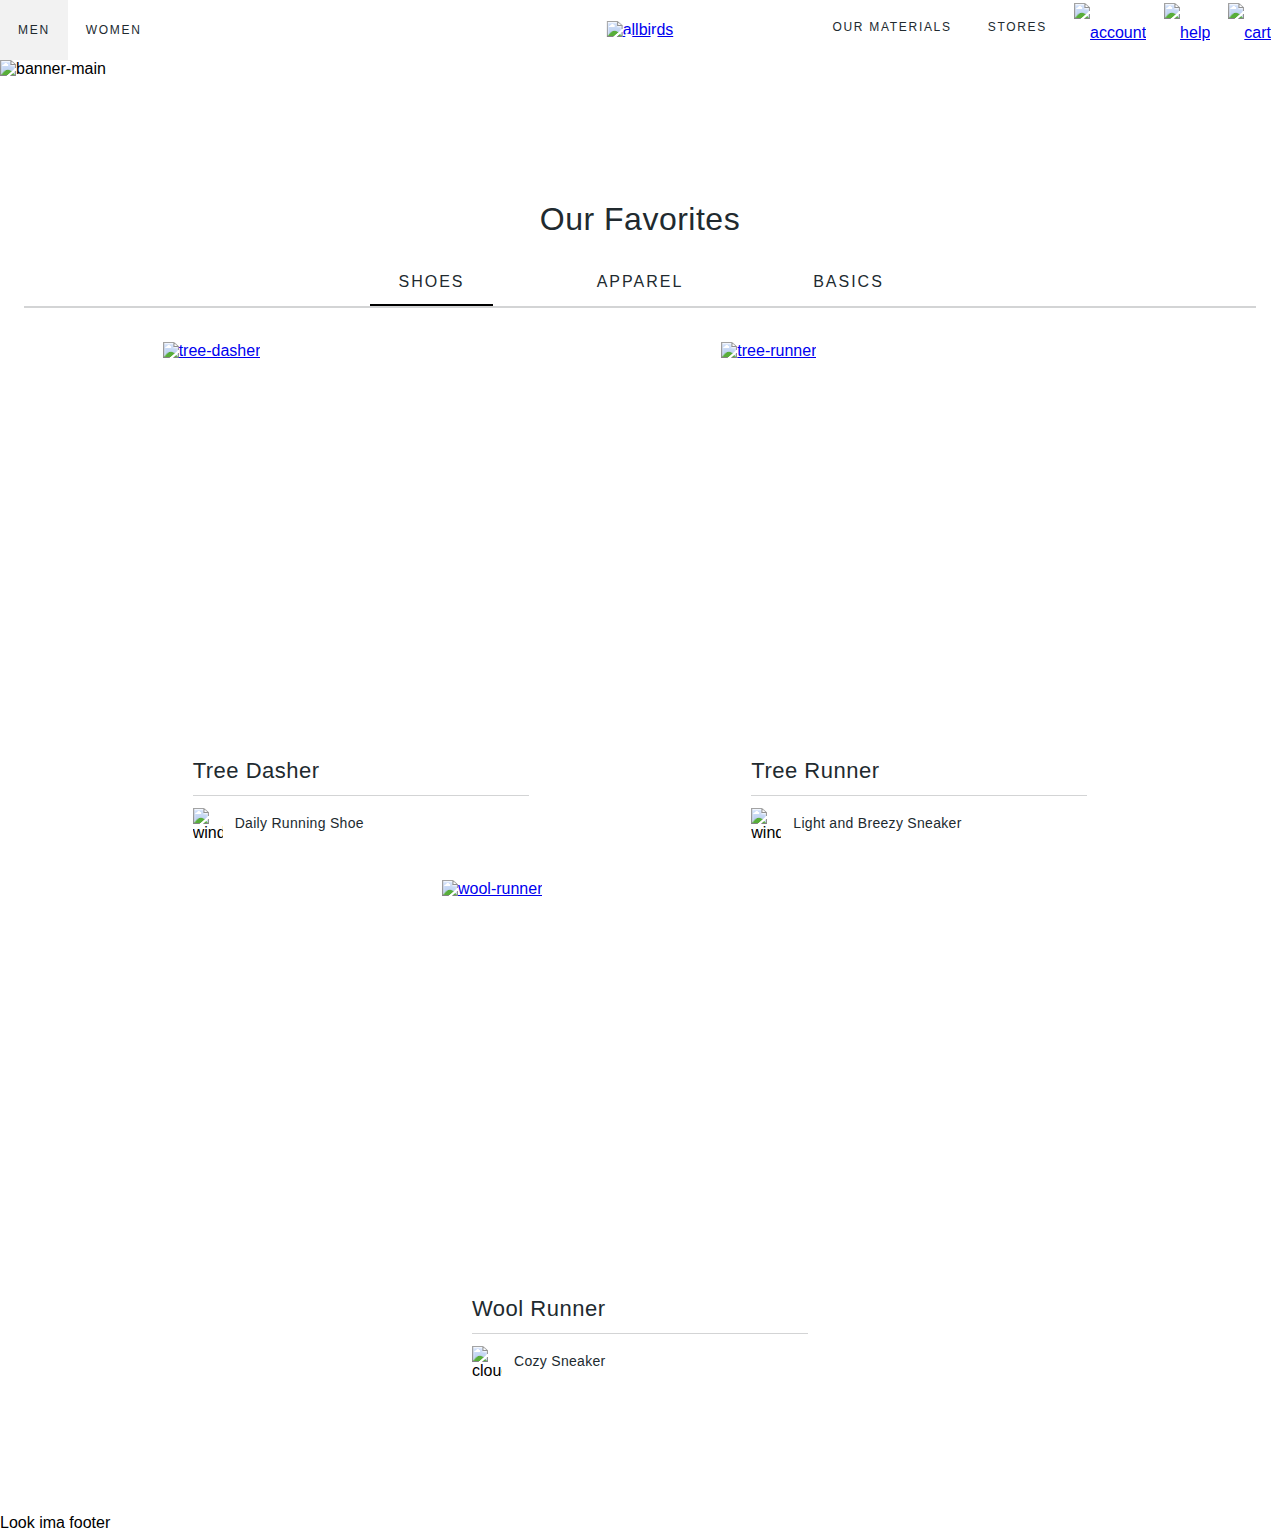
==== index.html @ 7b6cc337 "added buttons in Favorites" ====
<!DOCTYPE html>
<html lang="en-US">

<head>
	<meta charset="utf-8">
	<meta name="viewport" content="width=device-width, initial-scale=1">
	<link rel="stylesheet" href="CSS/reseter.css">
	<link rel="stylesheet" href="CSS/style.css">
	<title>Allbirds shoes</title>
</head>
<body>
	<header class="header">
		<div class="header__links-left">
			<a href="#" class="header__link-text">
				MEN
			</a>
			<a href="#" class="header__link-text">
				WOMEN
			</a>
		</div>

		<a href="index.html" class="header__logo">
			<img src="./img/logo.svg" alt="allbirds" class="logo__img">
		</a>

		<div class="header__links-right">
			<a href="#" class="header__link-text">
				OUR MATERIALS
			</a>
			<a href="#" class="header__link-text">
				STORES
			</a>
			<a href="#" class="header__link-icon">
				<img src="./img/account.svg" alt="account">
			</a>
			<a href="#" class="header__link-icon">
				<img src="./img/help.svg" alt="help">
			</a>
			<a href="#" class="header__link-icon">
				<img src="./img/cart.svg" alt="cart">
			</a>
		</div>
	</header>
	<main>
		<section class="page-section">
			<div class="banner-main">
				<img src="./img/banner-main.jpg" alt="banner-main" class="banner__img">

				<div class="banner-main__text">
					<h1 class="text-white-h1">Running Shoes Made From Trees</h1>
					<p class="text-white-p">New colors to keep you moving</p>
				</div>

				<div class="banner-main__buttons-wrapper">
					<a href="#" class="button min-width-180">SHOP MEN</a>
					<a href="#" class="button min-width-180">SHOP WOMEN</a>
				</div>
			</div>
		</section>

		<section class="page-section">
			<h2 class="text-h2 align-center">
				Our Favorites
			</h2>
				
			<div class="section-wrapper">
				<nav class="slider-menu">
					<div class="slider-menu__items">
						<input type="radio" name="category" id="shoes" checked>
						<label for="shoes" class="text-slider-menu">
							SHOES
						</label>

						<input type="radio" name="category" id="apparel">
						<label for="apparel" class="text-slider-menu">
							APPAREL
						</label>

						<input type="radio" name="category" id="basics">
						<label for="basics" class="text-slider-menu">
							BASICS
						</label>
					</div>

					<div class="slider-menu__slider"></div>
				</nav>

				<div class="bar-2px"></div>

				<div class="pb-34"></div>

				<div class="cards-wrapper">
					<div class="card">
						<a href="#" class="card__image">
							<img src="./img/favorites/tree-dasher.png" alt="tree-dasher">
						</a>

						<div class="card__buttons_wrapper">
							<a href="#" class="button">SHOP MEN</a>
							<a href="#" class="button">SHOP WOMEN</a>
						</div>

						<div class="card__description px-30 py-18">
							<a href="#" class="text-card-title">
								Tree Dasher
							</a>

							<div class="pb-10"></div>

							<div class="bar-1px"></div>

							<div class="pb-12"></div>

							<div class="card__icon_and_text">
								<img src="./img/favorites/wind-icon.png" alt="wind-icon" class="card__icon">

								<span class="text-card-description-small pt-5 pb-4">
									Daily Running Shoe
								</span>
							</div>
						</div>
					</div>

					<div class="card">
						<a href="#" class="card__image">
							<img src="./img/favorites/tree-runner.png" alt="tree-runner">
						</a>

						<div class="card__buttons_wrapper">
							<a href="#" class="button">SHOP MEN</a>
							<a href="#" class="button">SHOP WOMEN</a>
						</div>

						<div class="card__description px-30 py-18">
							<a href="#" class="text-card-title">
								Tree Runner
							</a>

							<div class="pb-10"></div>

							<div class="bar-1px"></div>

							<div class="pb-12"></div>

							<div class="card__icon_and_text">
								<img src="./img/favorites/wind-icon.png" alt="wind-icon" class="card__icon">

								<span class="text-card-description-small pt-5 pb-4">
									Light and Breezy Sneaker
								</span>
							</div>
						</div>
					</div>

					<div class="card">
						<a href="#" class="card__image">
							<img src="./img/favorites/wool-runner.png" alt="wool-runner">
						</a>

						<div class="card__buttons_wrapper">
							<a href="#" class="button">SHOP MEN</a>
							<a href="#" class="button">SHOP WOMEN</a>
						</div>

						<div class="card__description px-30 py-18">
							<a href="#" class="text-card-title">
								Wool Runner
							</a>

							<div class="pb-10"></div>

							<div class="bar-1px"></div>

							<div class="pb-12"></div>

							<div class="card__icon_and_text">
								<img src="./img/favorites/cloud-icon.png" alt="cloud-icon" class="card__icon">

								<span class="text-card-description-small pt-5 pb-4">
									Cozy Sneaker
								</span>
							</div>
						</div>
					</div>
				</div>
			</div>
		</section>
	</main>
	<footer>
		<p>Look ima footer</p>
	</footer>
</body>

</html>
---- CSS/reseter.css ----
*,
*::before,
*::after {
  box-sizing: inherit;
  padding: 0;
  margin: 0;
}

html {
  line-height: 1.15;
  box-sizing: border-box;
  font-family: sans-serif;
}

main {
  display: block;
}

h1 {
  font-size: 2em;
  margin: 0.67em 0;
}

p + p {
  margin-top: 1rem;
}

a {
  background-color: transparent;
}

abbr[title] {
  -webkit-text-decoration: underline dotted;
          text-decoration: underline dotted;
}

code,
kbd,
samp,
pre {
  font-family: monospace, monospace;
  font-size: 1em;
}

sub,
sup {
  font-size: 75%;
  line-height: 0;
  position: relative;
  vertical-align: baseline;
}

sub {
  bottom: -0.25em;
}

sup {
  top: -0.5em;
}

button,
input,
optgroup,
select,
textarea {
  line-height: inherit;
  border: 1px solid currentColor;
}

button {
  overflow: visible;
  text-transform: none;
}

button,
[type=button],
[type=reset],
[type=submit] {
  -webkit-appearance: button;
  padding: 1px 6px;
}

input {
  overflow: visible;
}

input,
textarea {
  padding: 1px;
}

fieldset {
  border: 1px solid currentColor;
  margin: 0 2px;
}

legend {
  color: inherit;
  display: table;
  max-width: 100%;
  white-space: normal;
}

progress {
  display: inline-block;
  vertical-align: baseline;
}

select {
  text-transform: none;
}

textarea {
  overflow: auto;
  vertical-align: top;
}

[type=search] {
  -webkit-appearance: textfield;
  outline-offset: -2px;
}

[type=color] {
  background: inherit;
}

::-webkit-inner-spin-button,
::-webkit-outer-spin-button {
  height: auto;
}

::-webkit-input-placeholder {
  color: inherit;
  opacity: 0.5;
}

::-webkit-search-decoration,
::-webkit-file-upload-button {
  -webkit-appearance: button;
  font: inherit;
}

::-moz-focus-inner {
  border: 0;
}

:-moz-focusring {
  outline: 1px dotted ButtonText;
}

:-moz-ui-invalid {
  box-shadow: none;
}

hr {
  box-sizing: content-box;
  height: 0;
  color: inherit;
  overflow: visible;
}

dl,
ol,
ul {
  margin: 1em 0;
}

ol ol,
ol ul,
ol dl,
ul ol,
ul ul,
ul dl,
dl ol,
dl ul,
dl dl {
  margin: 0;
}

b,
strong {
  font-weight: bolder;
}

audio,
video {
  display: inline-block;
}

audio:not([controls]) {
  display: none;
  height: 0;
}

img {
  border: 0;
}

svg:not(:root) {
  overflow: hidden;
}

table {
  text-indent: 0;
  border-color: inherit;
}

details {
  display: block;
}

dialog {
  background-color: inherit;
  border: solid;
  color: inherit;
  display: block;
  height: fit-content;
  left: 0;
  margin: auto;
  padding: 1em;
  position: absolute;
  right: 0;
  width: fit-content;
}

dialog:not([open]) {
  display: none;
}

summary {
  display: list-item;
}

canvas {
  display: inline-block;
}

template {
  display: none;
}

[hidden] {
  display: none;
}
---- CSS/style.css ----
/* roboto-regular - latin */
@font-face {
  font-family: "Roboto";
  font-style: normal;
  font-weight: 400;
  src: url("../../fonts/roboto-v29-latin-regular.eot");
  /* IE9 Compat Modes */
  src: local(""), url("../../fonts/roboto-v29-latin-regular.eot?#iefix") format("embedded-opentype"), url("../../fonts/roboto-v29-latin-regular.woff2") format("woff2"), url("../../fonts/roboto-v29-latin-regular.woff") format("woff"), url("../../fonts/roboto-v29-latin-regular.ttf") format("truetype"), url("../../fonts/roboto-v29-latin-regular.svg#Roboto") format("svg");
  /* Legacy iOS */
}
.text-white-h1 {
  font-size: 48px;
  color: #FFFFFF;
  font-weight: 400;
  line-height: 62.88px;
  letter-spacing: 0.5px;
}

.text-white-p {
  font-size: 16px;
  color: #FFFFFF;
  font-weight: 400;
  line-height: 24px;
  letter-spacing: 0.5px;
}

.text-h2 {
  font-size: 32px;
  color: #212A2F;
  font-weight: 400;
  line-height: 42px;
  letter-spacing: 0.5px;
}

.text-slider-menu {
  font-size: 16px;
  color: #212A2F;
  font-style: normal;
  line-height: 24px;
  letter-spacing: 2px;
  text-align: center;
}

.text-card-title {
  font-size: 22px;
  color: #212A2F;
  font-style: normal;
  line-height: 29px;
  letter-spacing: 0.5px;
  text-decoration: none;
}

.text-card-description-small {
  font-size: 14px;
  color: #212A2F;
  font-style: normal;
  line-height: 20px;
  letter-spacing: 0.3px;
}

.align-center {
  text-align: center;
}

.pt-5 {
  padding-top: 5px;
}

.pb-4 {
  padding-bottom: 4px;
}

.pb-10 {
  padding-bottom: 10px;
}

.pb-12 {
  padding-bottom: 12px;
}

.pb-34 {
  padding-bottom: 34px;
}

.px-30 {
  padding-left: 30px;
  padding-right: 30px;
}

.py-18 {
  padding-top: 18px;
  padding-bottom: 18px;
}

.min-width-180 {
  min-width: 180px;
}

.bar-2px {
  width: 100%;
  margin: 0 auto;
  height: 2px;
  display: block;
  background: #D3D4D5;
}

.bar-1px {
  width: 100%;
  margin: 0 auto;
  height: 1px;
  display: block;
  background: #D3D4D5;
}

body {
  font-family: "Roboto", Verdana, Geneva, Tahoma, sans-serif;
  max-width: 1440px;
  width: 100%;
  margin: 0 auto;
}

.page-section {
  padding-bottom: 120px;
}

.section-wrapper {
  padding: 0 24px;
  max-width: 1284px;
  margin: 0 auto;
}

.header {
  display: flex;
  justify-content: space-between;
  align-items: center;
  height: 60px;
  background-color: #FFFFFF;
}

.header__links-left, .header__links-right {
  display: flex;
}

.header__logo {
  position: absolute;
  left: 50%;
  transform: translateX(-50%);
}

.header__link-text {
  line-height: 60px;
  flex-shrink: 0;
  padding: 0px 18px;
  font-size: 12px;
  letter-spacing: 1.7px;
  font-weight: 400;
  text-decoration: none;
  color: #212A2F;
}

.header__link-icon {
  line-height: 60px;
  flex-shrink: 0;
  padding: 0px 9px;
}
.header__link-icon img {
  width: 90%;
  height: auto;
  vertical-align: -9%;
}

.header__link-text:hover, .header__link-icon:hover {
  background-color: #F2F2F2;
}

@media (max-width: 950px) {
  .header__logo {
    display: none;
  }
}
.banner__img {
  display: block;
  width: 100%;
}

.banner-main {
  position: relative;
}

.banner-main__text {
  width: 100%;
  position: absolute;
  transform: translate(-50%, -50%);
  top: 50%;
  left: 50%;
  display: flex;
  flex-direction: column;
  align-items: center;
}
.banner-main__text h1 {
  margin: 0;
  padding-bottom: 11px;
}

.button {
  background-color: #FFFFFF;
  border-radius: 2px;
  display: inline-block;
  cursor: pointer;
  color: #212A2F;
  font-weight: 400;
  font-size: 14px;
  letter-spacing: 2px;
  line-height: 48px;
  padding: 0px 31px;
  text-decoration: none;
  text-align: center;
}
.button:hover {
  background-color: #F2F2F2;
}
.button:active {
  position: relative;
  top: 1px;
}

.banner-main__buttons-wrapper {
  display: flex;
  gap: 24px;
  position: absolute;
  bottom: 66px;
  left: 50%;
  transform: translateX(-50%);
}

.slider-menu__items {
  display: flex;
  justify-content: space-between;
}

nav.slider-menu {
  max-width: 540px;
  margin: 0 auto;
  padding-top: 20px;
}
nav.slider-menu input {
  display: none;
}
nav.slider-menu label {
  flex-grow: 1;
  max-width: 123px;
  padding: 10px;
  display: block;
}
nav.slider-menu label:hover {
  cursor: pointer;
  background-color: #F2F2F2;
}

.slider-menu__slider {
  max-width: 123px;
  height: 2px;
  background: #000;
}

.cards-wrapper {
  display: flex;
  justify-content: space-evenly;
  gap: 24px;
  flex-wrap: wrap;
}

.card {
  display: flex;
  flex-direction: column;
  position: relative;
}

.card__image {
  width: 396px;
  height: 396px;
}

.card__buttons_wrapper {
  display: flex;
  flex-direction: column;
  gap: 12px;
  width: 276px;
  position: absolute;
  top: 144px;
  left: 50%;
  transform: translateX(-50%);
  opacity: 0%;
}

.card__image:hover + .card__buttons_wrapper, .card__buttons_wrapper:hover {
  opacity: 100%;
}

.card__description {
  display: flex;
  flex-direction: column;
}

.card__icon_and_text {
  display: flex;
}
.card__icon_and_text .card__icon {
  width: 30px;
  height: 30px;
  margin-right: 12px;
}

/*# sourceMappingURL=style.css.map */
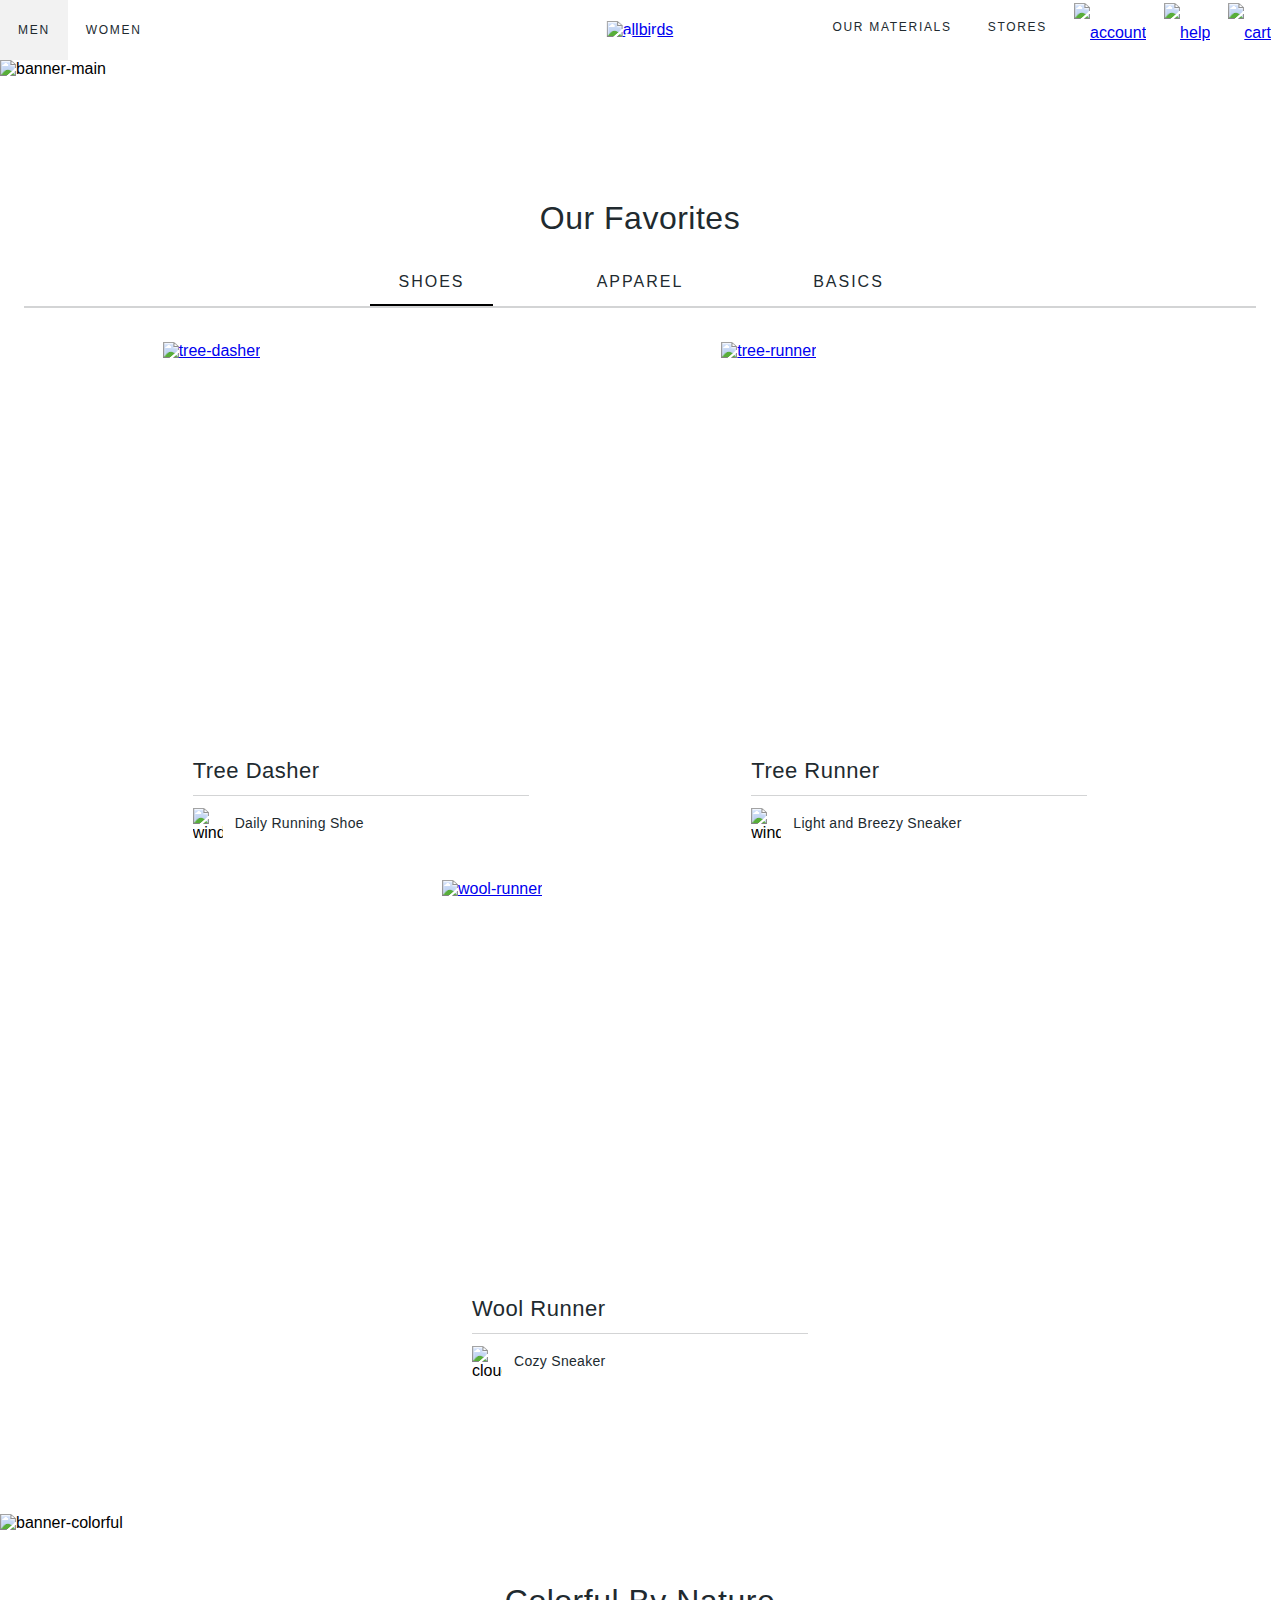
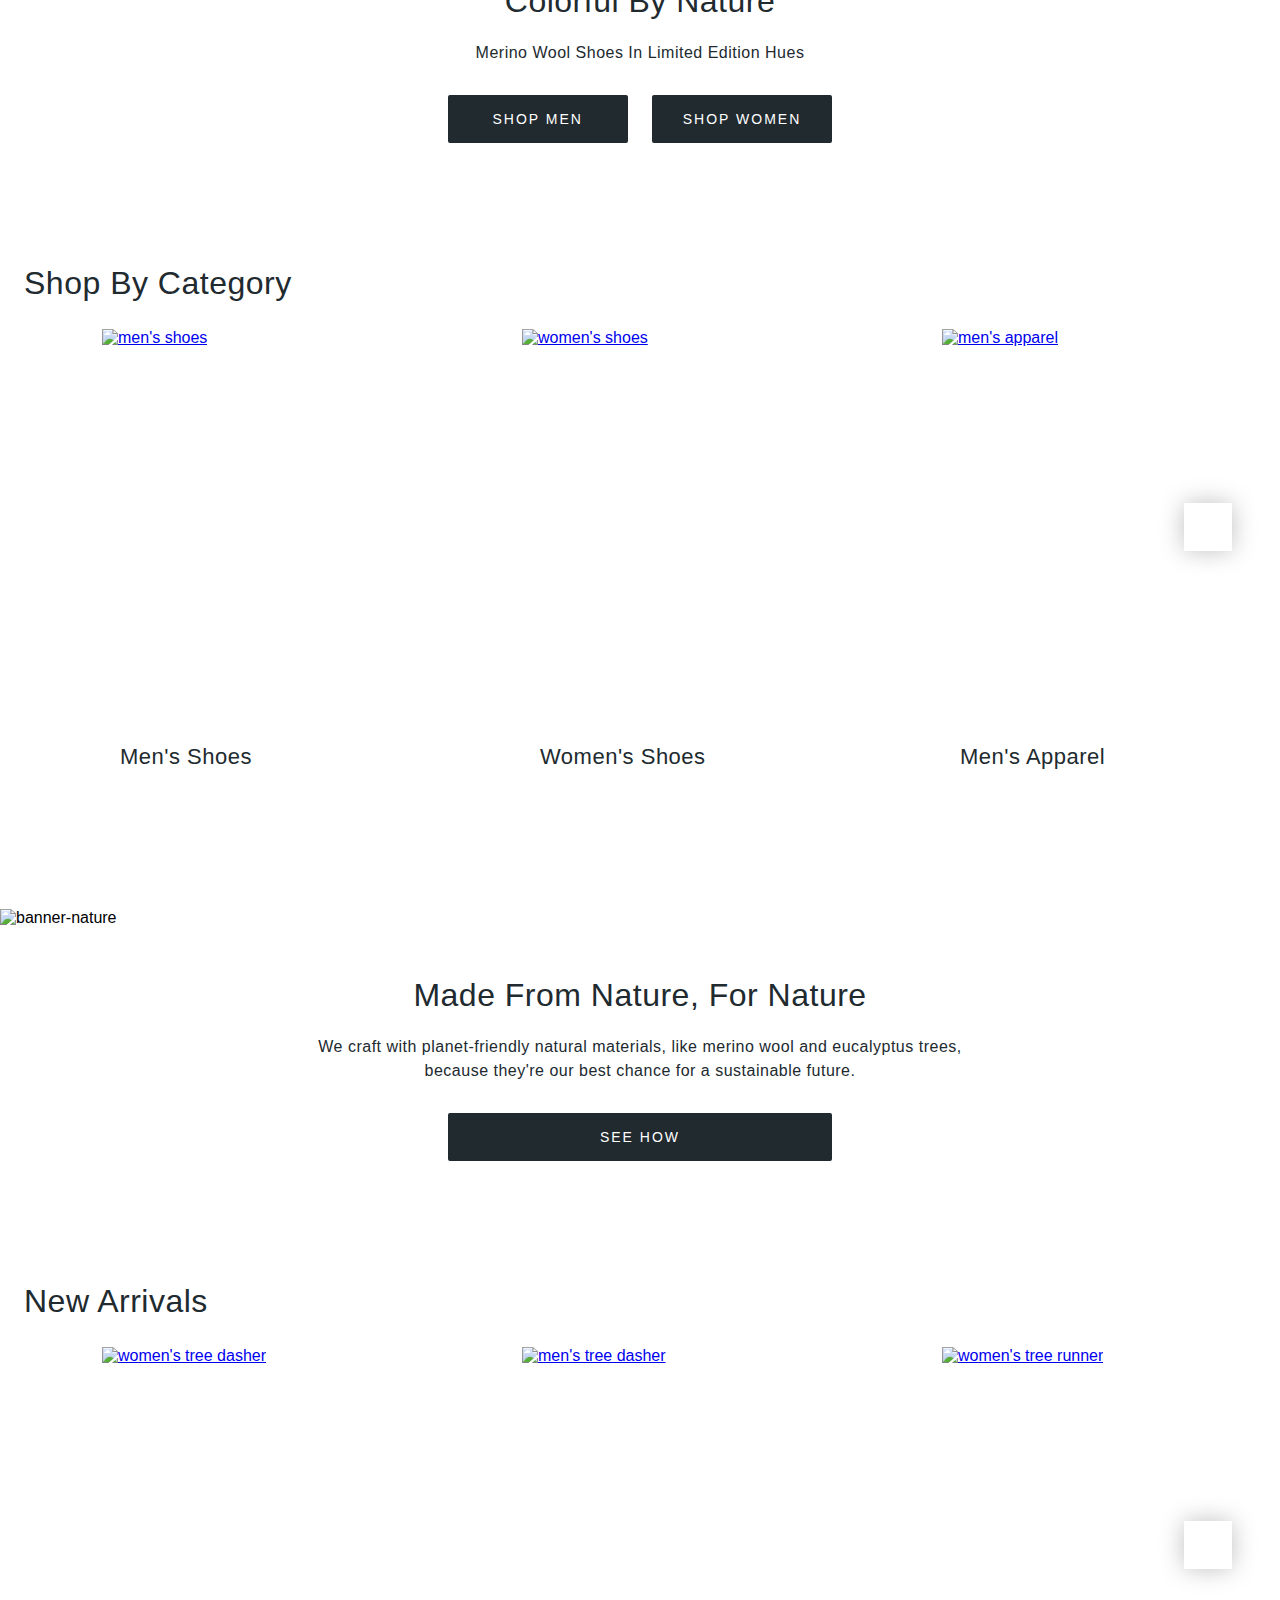
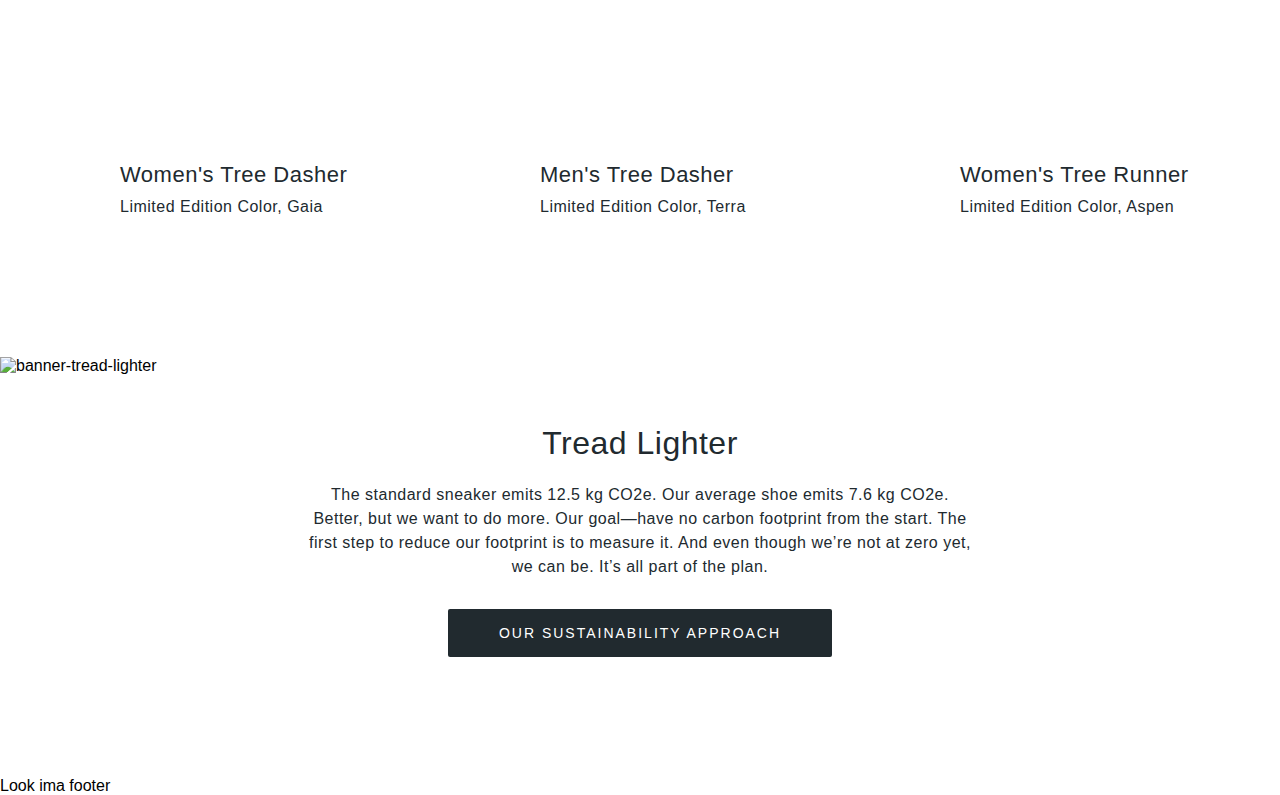
==== commit e0c446dd: "save" ====
--- a/index.html
+++ b/index.html
@@ -51,7 +51,7 @@
 					<p class="text-white-p">New colors to keep you moving</p>
 				</div>
 
-				<div class="banner-main__buttons-wrapper">
+				<div class="buttons-wrapper banner-main__buttons-wrapper">
 					<a href="#" class="button min-width-180">SHOP MEN</a>
 					<a href="#" class="button min-width-180">SHOP WOMEN</a>
 				</div>
@@ -60,26 +60,22 @@
 
 		<section class="page-section">
 			<h2 class="text-h2 align-center">
-				Our Favorites
-			</h2>
-				
+				Our Favorites</h2>
+
 			<div class="section-wrapper">
 				<nav class="slider-menu">
 					<div class="slider-menu__items">
 						<input type="radio" name="category" id="shoes" checked>
 						<label for="shoes" class="text-slider-menu">
-							SHOES
-						</label>
+							SHOES</label>
 
 						<input type="radio" name="category" id="apparel">
 						<label for="apparel" class="text-slider-menu">
-							APPAREL
-						</label>
+							APPAREL</label>
 
 						<input type="radio" name="category" id="basics">
 						<label for="basics" class="text-slider-menu">
-							BASICS
-						</label>
+							BASICS</label>
 					</div>
 
 					<div class="slider-menu__slider"></div>
@@ -102,8 +98,7 @@
 
 						<div class="card__description px-30 py-18">
 							<a href="#" class="text-card-title">
-								Tree Dasher
-							</a>
+								Tree Dasher</a>
 
 							<div class="pb-10"></div>
 
@@ -115,8 +110,7 @@
 								<img src="./img/favorites/wind-icon.png" alt="wind-icon" class="card__icon">
 
 								<span class="text-card-description-small pt-5 pb-4">
-									Daily Running Shoe
-								</span>
+									Daily Running Shoe</span>
 							</div>
 						</div>
 					</div>
@@ -133,8 +127,7 @@
 
 						<div class="card__description px-30 py-18">
 							<a href="#" class="text-card-title">
-								Tree Runner
-							</a>
+								Tree Runner</a>
 
 							<div class="pb-10"></div>
 
@@ -146,8 +139,7 @@
 								<img src="./img/favorites/wind-icon.png" alt="wind-icon" class="card__icon">
 
 								<span class="text-card-description-small pt-5 pb-4">
-									Light and Breezy Sneaker
-								</span>
+									Light and Breezy Sneaker</span>
 							</div>
 						</div>
 					</div>
@@ -164,8 +156,7 @@
 
 						<div class="card__description px-30 py-18">
 							<a href="#" class="text-card-title">
-								Wool Runner
-							</a>
+								Wool Runner</a>
 
 							<div class="pb-10"></div>
 
@@ -177,11 +168,179 @@
 								<img src="./img/favorites/cloud-icon.png" alt="cloud-icon" class="card__icon">
 
 								<span class="text-card-description-small pt-5 pb-4">
-									Cozy Sneaker
-								</span>
+									Cozy Sneaker</span>
 							</div>
 						</div>
 					</div>
+				</div>
+			</div>
+		</section>
+
+		<section class="page-section">
+			<img src="./img/banner-colorful.jpg" alt="banner-colorful" class="banner__img">
+
+			<div class="banner-content">
+				<h2 class="text-h2 align-center pb-18">
+					Colorful By Nature</h2>
+
+				<p class="text-p align-center pb-30">
+					Merino Wool Shoes In Limited Edition Hues</p>
+
+				<div class="buttons-wrapper">
+					<a href="#" class="button-dark min-width-180">SHOP MEN</a>
+					<a href="#" class="button-dark min-width-180">SHOP WOMEN</a>
+				</div>
+			</div>
+		</section>
+
+		<section class="page-section">
+			<div class="section-wrapper">
+				<h2 class="text-h2 pb-24">
+					Shop By Category</h2>
+			</div>
+
+			<div class="cards-scrollable-wrapper">
+				<div class="pr-78"></div>
+
+				<div class="card">
+					<a href="#" class="card__image">
+						<img src="./img/categories/mens-shoes.jpg" alt="men's shoes">
+					</a>
+
+					<div class="card__description pt-17 pl-18 pb-18">
+						<a href="#" class="text-card-title">
+							Men's Shoes</a>
+					</div>
+				</div>
+
+				<div class="card">
+					<a href="#" class="card__image">
+						<img src="./img/categories/womens-shoes.jpg" alt="women's shoes">
+					</a>
+
+					<div class="card__description pt-17 pl-18 pb-18">
+						<a href="#" class="text-card-title">
+							Women's Shoes</a>
+					</div>
+				</div>
+
+				<div class="card">
+					<a href="#" class="card__image">
+						<img src="./img/categories/mens-apparel.jpg" alt="men's apparel">
+					</a>
+
+					<div class="card__description pt-17 pl-18 pb-18">
+						<a href="#" class="text-card-title">
+							Men's Apparel</a>
+					</div>
+				</div>
+
+				<div class="card">
+					<a href="#" class="card__image">
+						<img src="./img/categories/womens-apparel.jpg" alt="women's apparel">
+					</a>
+
+					<div class="card__description pt-17 pl-18 pb-18">
+						<a href="#" class="text-card-title">
+							Women's Apparel</a>
+					</div>
+				</div>
+
+				<button class="button-next"></button>
+			</div>
+		</section>
+
+		<section class="page-section">
+			<img src="./img/banner-nature.jpg" alt="banner-nature" class="banner__img">
+
+			<div class="banner-content">
+				<h2 class="text-h2 align-center pb-18">
+					Made From Nature, For Nature</h2>
+
+				<p class="text-p align-center pb-30 max-width-655 margin-0-auto">
+					We craft with planet-friendly natural materials, like merino wool and eucalyptus trees, because they're our best chance for a sustainable future.</p>
+				<div class="buttons-wrapper">
+					<a href="#" class="button-dark min-width-384">SEE HOW</a>
+				</div>
+			</div>
+		</section>
+
+		<section class="page-section">
+			<div class="section-wrapper">
+				<h2 class="text-h2 pb-24">
+					New Arrivals</h2>
+			</div>
+
+			<div class="cards-scrollable-wrapper">
+				<div class="pr-78"></div>
+
+				<div class="card">
+					<a href="#" class="card__image">
+						<img src="./img/new-arrivals/womens-tree-dasher.jpg" alt="women's tree dasher">
+					</a>
+
+					<div class="card__description pt-17 pl-18 pb-18">
+						<a href="#" class="text-card-title pb-6">
+							Women's Tree Dasher</a>
+						<span class="text-p">
+							Limited Edition Color, Gaia</span>
+					</div>
+				</div>
+
+				<div class="card">
+					<a href="#" class="card__image">
+						<img src="./img/new-arrivals/mens-tree-dasher.jpg" alt="men's tree dasher">
+					</a>
+
+					<div class="card__description pt-17 pl-18 pb-18">
+						<a href="#" class="text-card-title pb-6">
+							Men's Tree Dasher</a>
+						<span class="text-p">
+							Limited Edition Color, Terra</span>
+					</div>
+				</div>
+
+				<div class="card">
+					<a href="#" class="card__image">
+						<img src="./img/new-arrivals/womens-tree-runner.jpg" alt="women's tree runner">
+					</a>
+
+					<div class="card__description pt-17 pl-18 pb-18">
+						<a href="#" class="text-card-title pb-6">
+							Women's Tree Runner</a>
+						<span class="text-p">
+							Limited Edition Color, Aspen</span>
+					</div>
+				</div>
+
+				<div class="card">
+					<a href="#" class="card__image">
+						<img src="./img/new-arrivals/mens-tree-runner.jpg" alt="men's tree runner">
+					</a>
+
+					<div class="card__description pt-17 pl-18 pb-18">
+						<a href="#" class="text-card-title pb-6">
+							Men's Tree Runner</a>
+						<span class="text-p">
+							Classic Color, Mist</span>
+					</div>
+				</div>
+
+				<button class="button-next"></button>
+			</div>
+		</section>
+
+		<section class="page-section">
+			<img src="./img/banner-tread-lighter.jpg" alt="banner-tread-lighter" class="banner__img">
+
+			<div class="banner-content">
+				<h2 class="text-h2 align-center pb-18">
+					Tread Lighter</h2>
+
+				<p class="text-p align-center pb-30 max-width-664 margin-0-auto">
+					The standard sneaker emits 12.5 kg CO2e. Our average shoe emits 7.6 kg CO2e. Better, but we want to do more. Our goal—have no carbon footprint from the start. The first step to reduce our footprint is to measure it. And even though we’re not at zero yet, we can be. It’s all part of the plan.</p>
+				<div class="buttons-wrapper">
+					<a href="#" class="button-dark min-width-384">OUR SUSTAINABILITY APPROACH</a>
 				</div>
 			</div>
 		</section>
--- a/CSS/style.css
+++ b/CSS/style.css
@@ -24,11 +24,19 @@
   letter-spacing: 0.5px;
 }
 
+.text-p {
+  font-size: 16px;
+  color: #212A2F;
+  font-weight: 400;
+  line-height: 24px;
+  letter-spacing: 0.5px;
+}
+
 .text-h2 {
   font-size: 32px;
   color: #212A2F;
   font-weight: 400;
-  line-height: 42px;
+  line-height: 41.92px;
   letter-spacing: 0.5px;
 }
 
@@ -62,14 +70,30 @@
   text-align: center;
 }
 
+.margin-0-auto {
+  margin: 0 auto;
+}
+
 .pt-5 {
   padding-top: 5px;
 }
 
+.pt-17 {
+  padding-top: 17px;
+}
+
+.pr-78 {
+  padding-right: 78px;
+}
+
 .pb-4 {
   padding-bottom: 4px;
 }
 
+.pb-6 {
+  padding-bottom: 6px;
+}
+
 .pb-10 {
   padding-bottom: 10px;
 }
@@ -78,8 +102,24 @@
   padding-bottom: 12px;
 }
 
+.pb-18 {
+  padding-bottom: 18px;
+}
+
+.pb-24 {
+  padding-bottom: 24px;
+}
+
+.pb-30 {
+  padding-bottom: 30px;
+}
+
 .pb-34 {
   padding-bottom: 34px;
+}
+
+.pl-18 {
+  padding-left: 18px;
 }
 
 .px-30 {
@@ -94,6 +134,22 @@
 
 .min-width-180 {
   min-width: 180px;
+}
+
+.min-width-384 {
+  min-width: 384px;
+}
+
+.max-width-655 {
+  max-width: 655px;
+}
+
+.max-width-664 {
+  max-width: 664px;
+}
+
+.width-200 {
+  width: 200px;
 }
 
 .bar-2px {
@@ -127,6 +183,10 @@
   padding: 0 24px;
   max-width: 1284px;
   margin: 0 auto;
+}
+
+.section-scrollable-wrapper {
+  padding-left: 24px;
 }
 
 .header {
@@ -202,12 +262,14 @@
   padding-bottom: 11px;
 }
 
-.button {
-  background-color: #FFFFFF;
+.banner-content {
+  padding-top: 48px;
+}
+
+.button, .button-dark {
   border-radius: 2px;
   display: inline-block;
   cursor: pointer;
-  color: #212A2F;
   font-weight: 400;
   font-size: 14px;
   letter-spacing: 2px;
@@ -216,17 +278,34 @@
   text-decoration: none;
   text-align: center;
 }
+.button:active, .button-dark:active {
+  position: relative;
+  top: 1px;
+}
+
+.button {
+  background-color: #FFFFFF;
+  color: #212A2F;
+}
 .button:hover {
   background-color: #F2F2F2;
 }
-.button:active {
-  position: relative;
-  top: 1px;
+
+.button-dark {
+  background-color: #212A2F;
+  color: #FFFFFF;
+}
+.button-dark:hover {
+  opacity: 90%;
+}
+
+.buttons-wrapper {
+  display: flex;
+  justify-content: center;
+  gap: 24px;
 }
 
 .banner-main__buttons-wrapper {
-  display: flex;
-  gap: 24px;
   position: absolute;
   bottom: 66px;
   left: 50%;
@@ -268,6 +347,14 @@
   justify-content: space-evenly;
   gap: 24px;
   flex-wrap: wrap;
+}
+
+.cards-scrollable-wrapper {
+  position: relative;
+  display: flex;
+  gap: 24px;
+  justify-content: flex-start;
+  overflow-x: hidden;
 }
 
 .card {
@@ -311,4 +398,22 @@
   margin-right: 12px;
 }
 
+.button-next {
+  background: url("../img/button-next.svg");
+  width: 48px;
+  height: 48px;
+  border: none;
+  box-shadow: 0px 0px 24px rgba(0, 0, 0, 0.25);
+  position: absolute;
+  top: 174px;
+  right: 48px;
+}
+.button-next:hover {
+  cursor: pointer;
+  background-image: linear-gradient(rgba(0, 0, 0, 0.04), rgba(0, 0, 0, 0.04)), url("../img/button-next.svg");
+}
+.button-next:active {
+  box-shadow: 0px 0px 14px rgba(0, 0, 0, 0.25);
+}
+
 /*# sourceMappingURL=style.css.map */
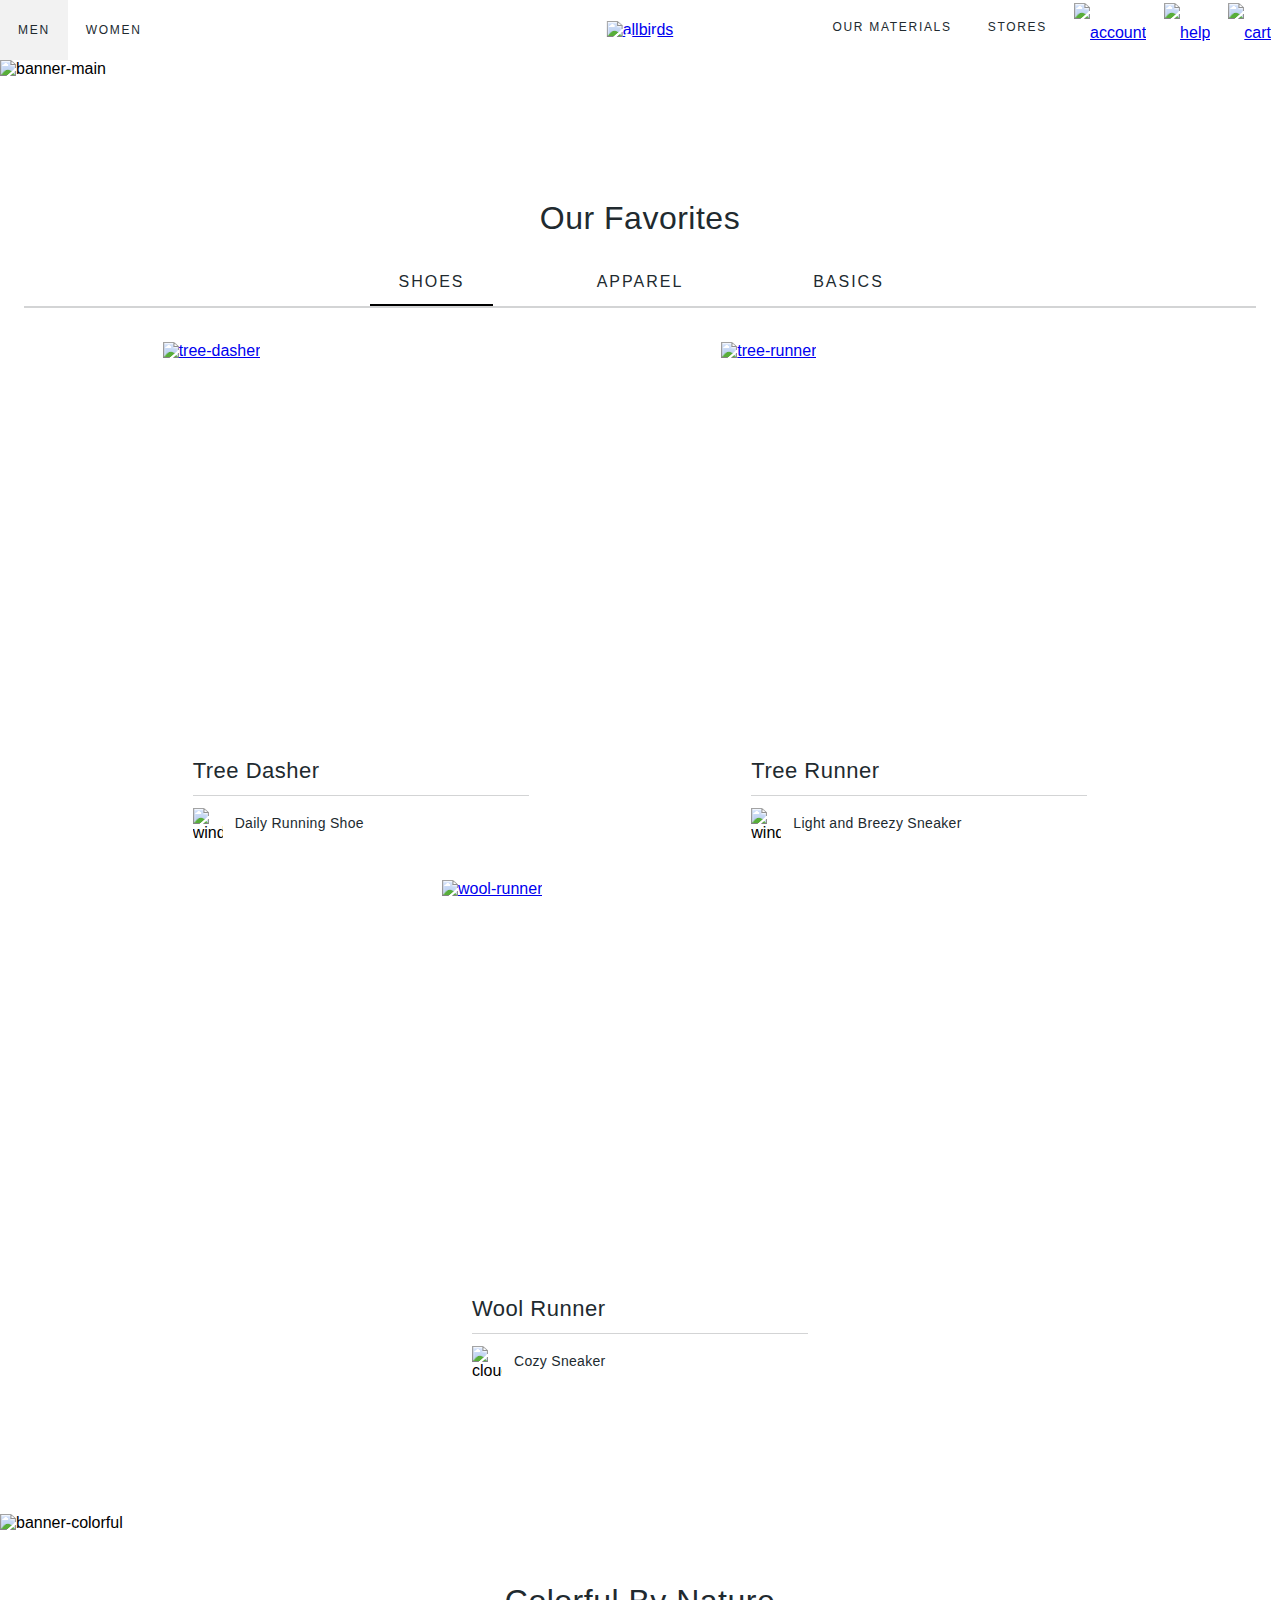
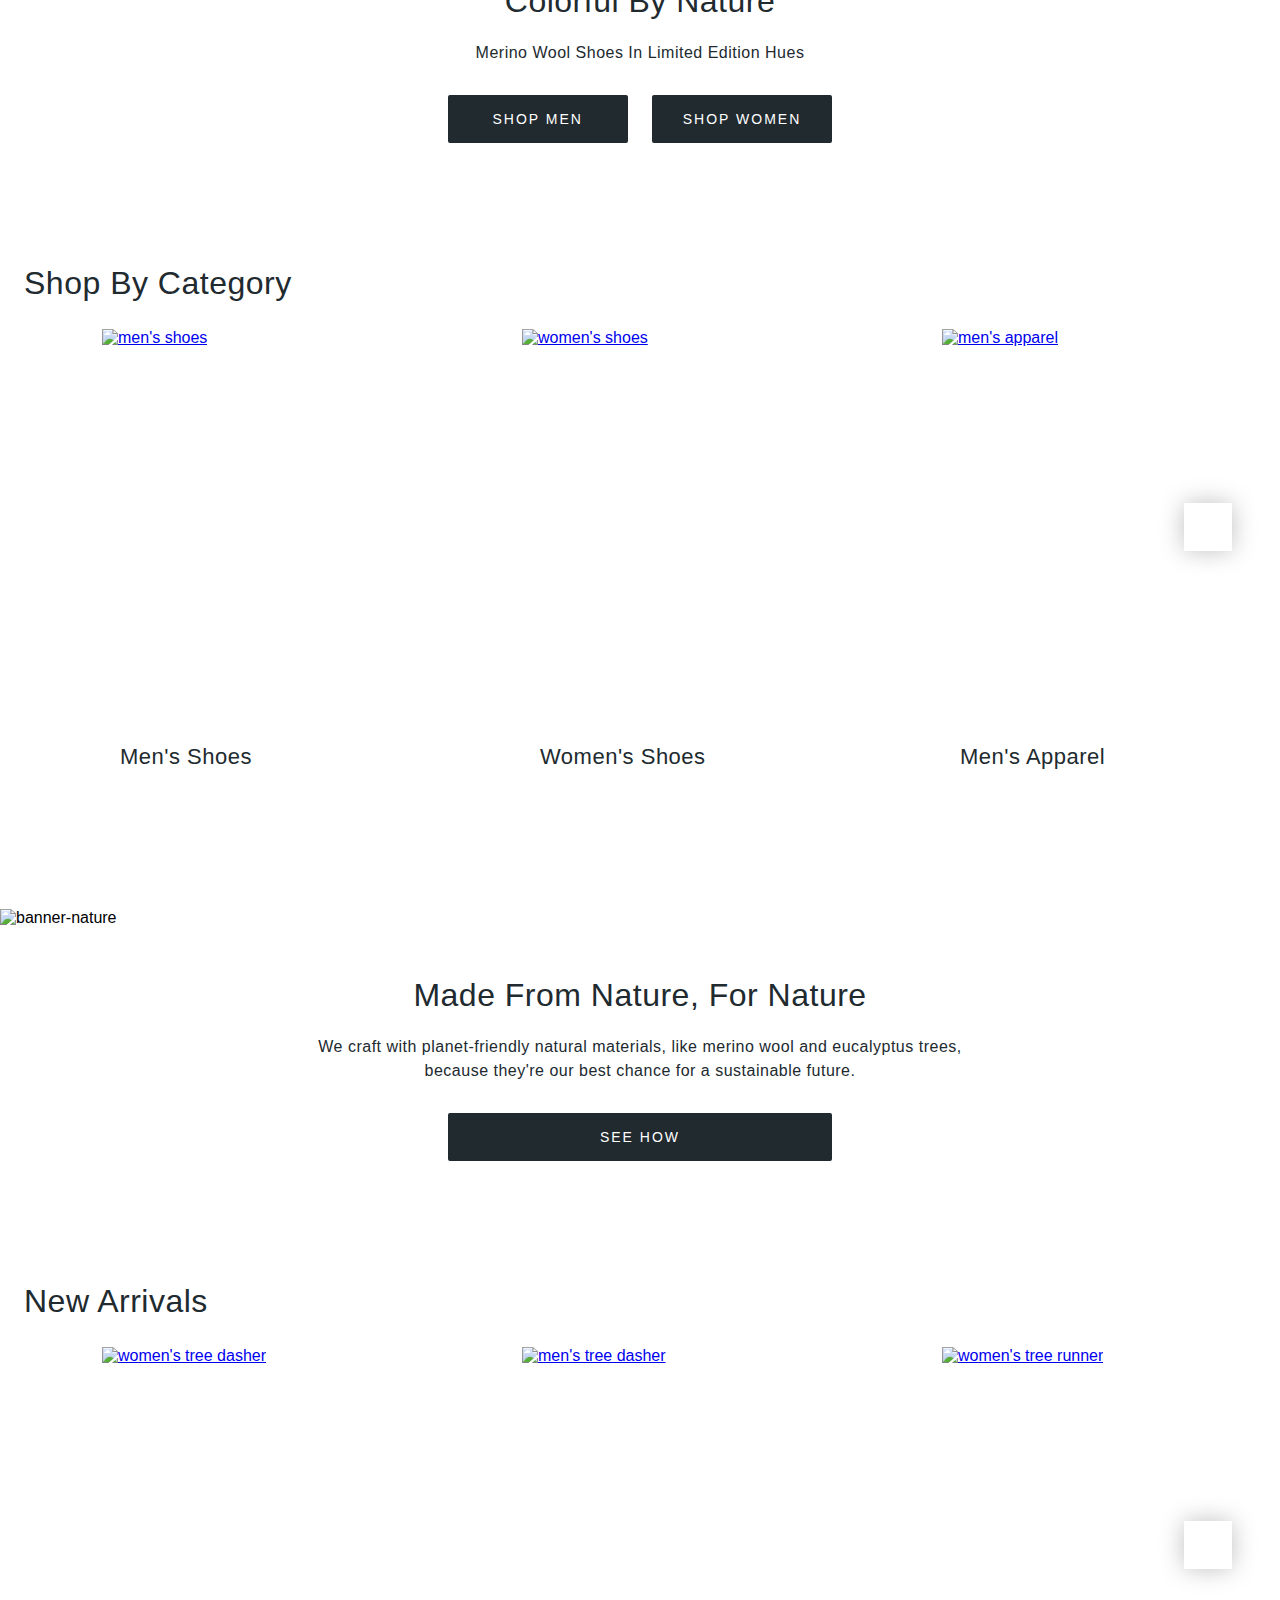
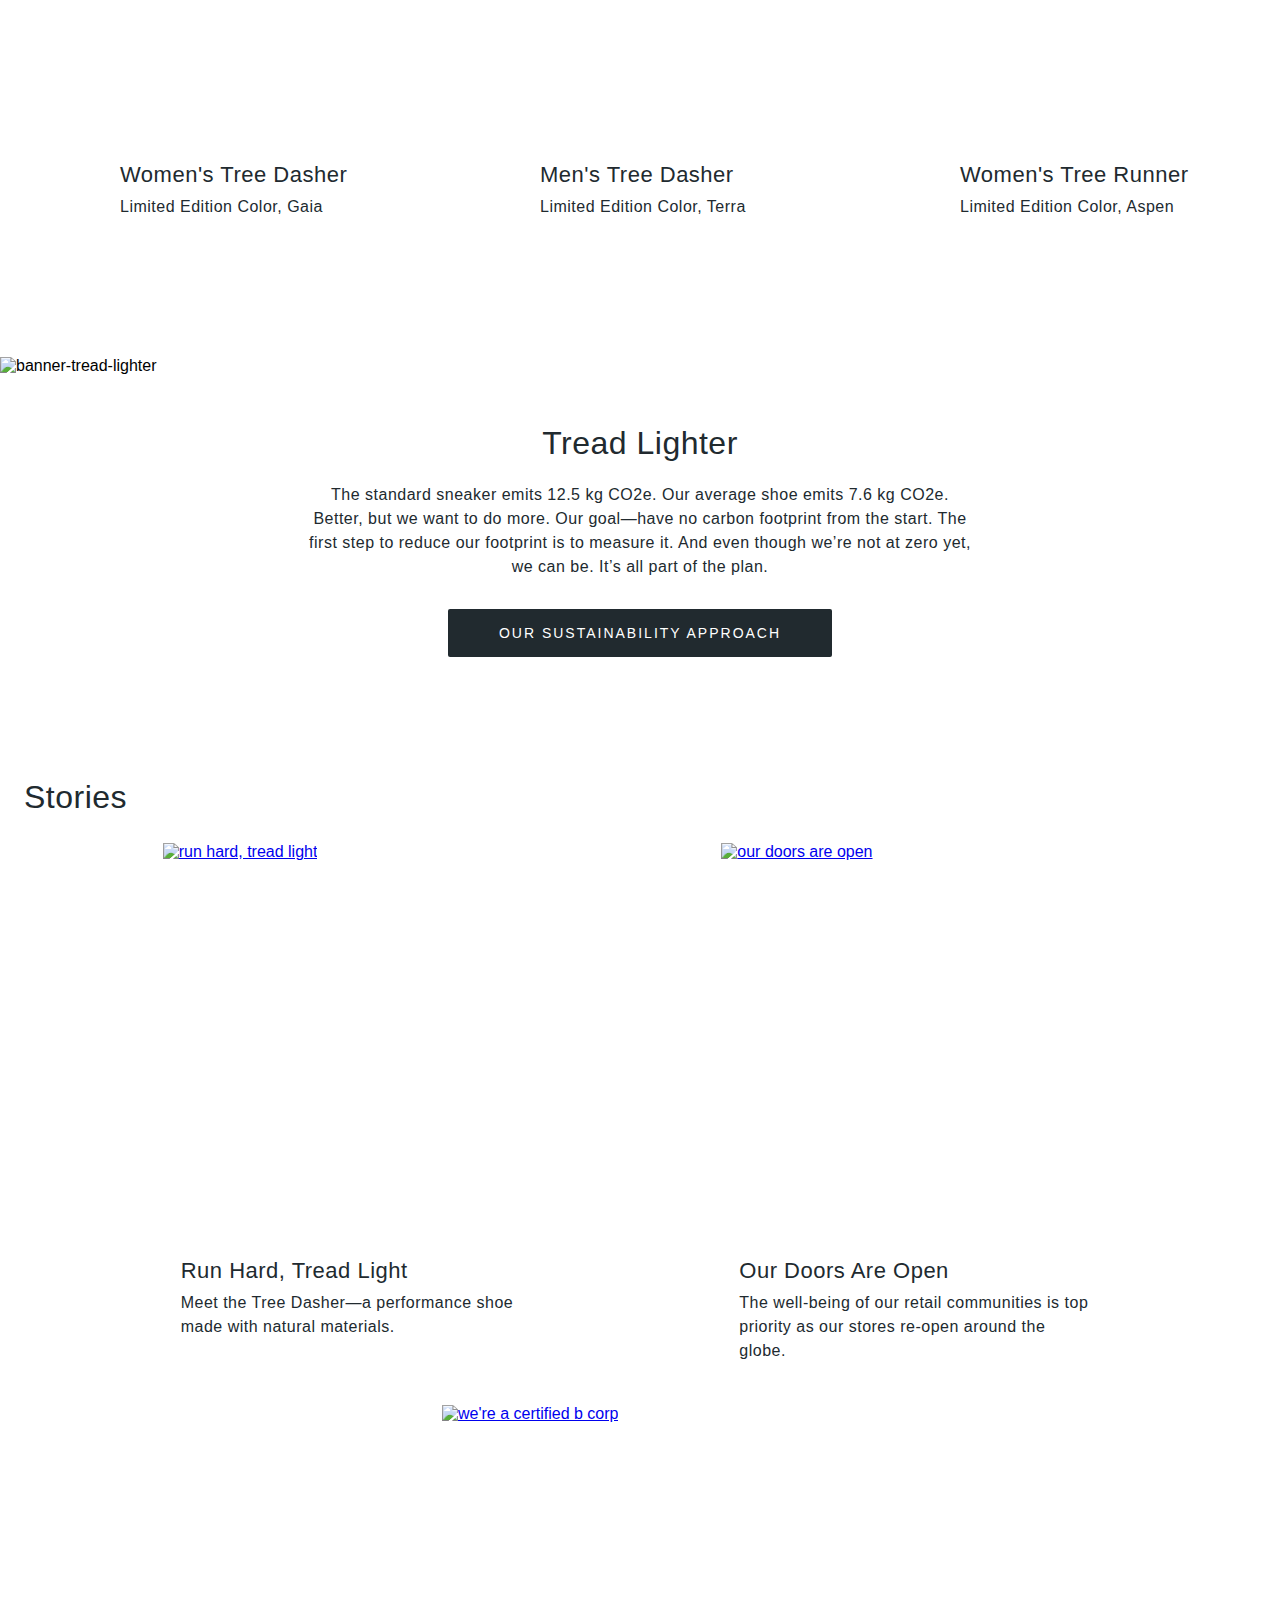
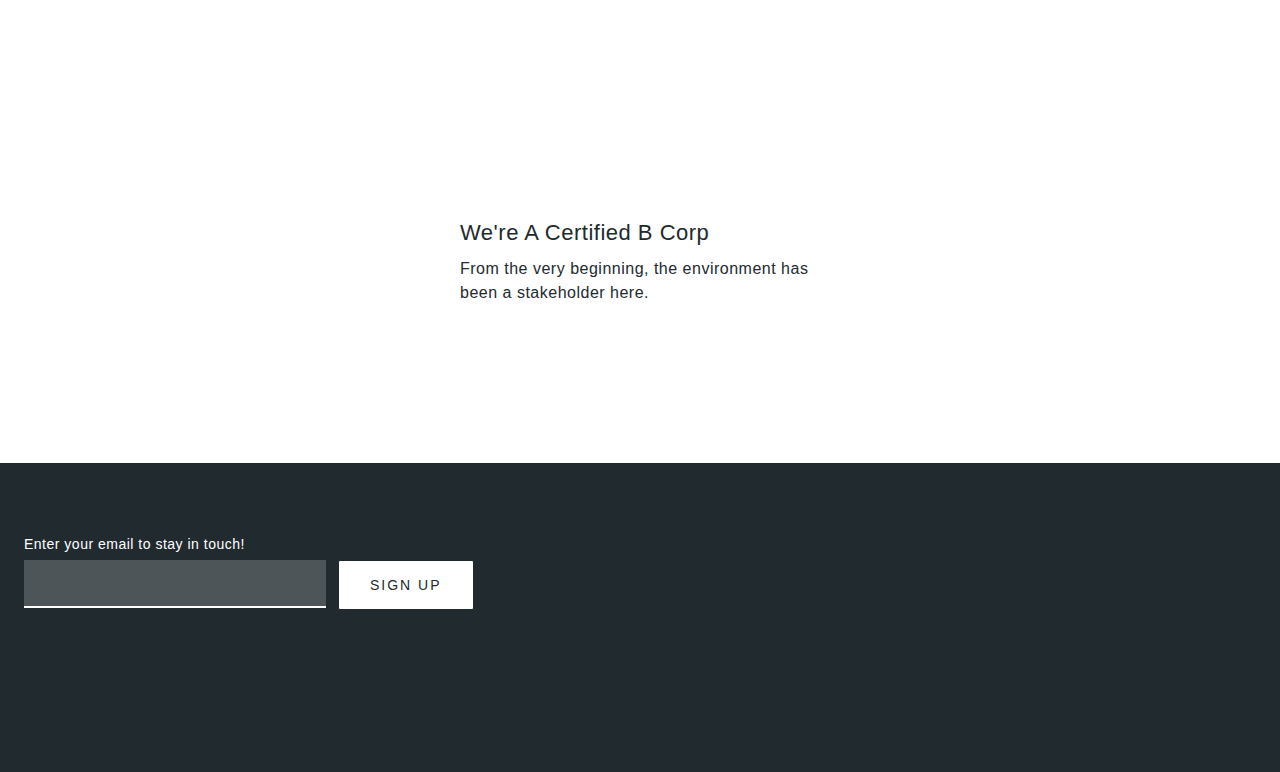
==== commit 9eb0d40a: "save" ====
--- a/index.html
+++ b/index.html
@@ -12,48 +12,52 @@
 	<header class="header">
 		<div class="header__links-left">
 			<a href="#" class="header__link-text">
-				MEN
-			</a>
+				MEN</a>
+
 			<a href="#" class="header__link-text">
-				WOMEN
-			</a>
+				WOMEN</a>
 		</div>
 
 		<a href="index.html" class="header__logo">
-			<img src="./img/logo.svg" alt="allbirds" class="logo__img">
-		</a>
+			<img src="./img/logo.svg" alt="allbirds" class="logo__img"></a>
 
 		<div class="header__links-right">
 			<a href="#" class="header__link-text">
-				OUR MATERIALS
-			</a>
+				OUR MATERIALS</a>
+
 			<a href="#" class="header__link-text">
-				STORES
-			</a>
+				STORES</a>
+
 			<a href="#" class="header__link-icon">
-				<img src="./img/account.svg" alt="account">
-			</a>
+				<img src="./img/account.svg" alt="account"></a>
+
 			<a href="#" class="header__link-icon">
-				<img src="./img/help.svg" alt="help">
-			</a>
+				<img src="./img/help.svg" alt="help"></a>
+
 			<a href="#" class="header__link-icon">
-				<img src="./img/cart.svg" alt="cart">
-			</a>
+				<img src="./img/cart.svg" alt="cart"></a>
 		</div>
 	</header>
+
 	<main>
 		<section class="page-section">
 			<div class="banner-main">
 				<img src="./img/banner-main.jpg" alt="banner-main" class="banner__img">
 
 				<div class="banner-main__text">
-					<h1 class="text-white-h1">Running Shoes Made From Trees</h1>
-					<p class="text-white-p">New colors to keep you moving</p>
+					<h1 class="text-white-h1">
+						Running Shoes Made From Trees</h1>
+
+					<p class="text-white-p">
+						New colors to keep you moving</p>
 				</div>
 
 				<div class="buttons-wrapper banner-main__buttons-wrapper">
-					<a href="#" class="button min-width-180">SHOP MEN</a>
-					<a href="#" class="button min-width-180">SHOP WOMEN</a>
+					<a href="#" class="button min-width-180">
+						SHOP MEN</a>
+
+					<a href="#" class="button min-width-180">
+						SHOP WOMEN</a>
 				</div>
 			</div>
 		</section>
@@ -344,9 +348,67 @@
 				</div>
 			</div>
 		</section>
+
+		<section class="page-section">
+			<div class="section-wrapper">
+				<h2 class="text-h2 pb-24">
+					Stories</h2>
+				<div class="cards-wrapper">
+					<div class="card">
+						<a href="#" class="card__image">
+							<img src="./img/stories/run-hard-tread-light.jpg" alt="run hard, tread light">
+						</a>
+
+						<div class="card__description pt-17 pb-18 pl-18">
+							<a href="#" class="text-card-title pb-6">
+								Run Hard, Tread Light</a>
+							<span class="text-p max-width-355">
+								Meet the Tree Dasher—a performance shoe made with natural materials.</span>
+						</div>
+					</div>
+
+					<div class="card">
+						<a href="#" class="card__image">
+							<img src="./img/stories/our-doors-are-open.jpg" alt="our doors are open">
+						</a>
+
+						<div class="card__description pt-17 pl-18 pb-18">
+							<a href="#" class="text-card-title pb-6">
+								Our Doors Are Open</a>
+							<span class="text-p max-width-355">
+								The well-being of our retail communities is top priority as our stores re-open around the globe.</span>
+						</div>
+					</div>
+
+					<div class="card">
+						<a href="#" class="card__image">
+							<img src="./img/stories/were-a-certified-b-corp.jpg" alt="we're a certified b corp">
+						</a>
+
+						<div class="card__description pt-17 pl-18 pb-38">
+							<a href="#" class="text-card-title pb-10">
+								We're A Certified B Corp</a>
+							<span class="text-p max-width-355">
+								From the very beginning, the environment has been a stakeholder here.</span>
+						</div>
+					</div>
+				</div>
+			</div>
+		</section>
 	</main>
-	<footer>
-		<p>Look ima footer</p>
+
+	<footer class="footer">
+		<div class="margin-0-auto max-width-1380 pt-72 pb-90">
+			<div class="footer__wrapper px-24">
+				<label for="email" class="text-p-footer pb-6">
+					Enter your email to stay in touch!</label>
+
+				<div class="footer__email-wrapper pb-72">
+					<input class="footer__email-input" type="email" id="email">
+					<button class="button">SIGN UP</button>
+				</div>
+			</div>
+		</div>
 	</footer>
 </body>
 
--- a/CSS/style.css
+++ b/CSS/style.css
@@ -43,6 +43,7 @@
 .text-slider-menu {
   font-size: 16px;
   color: #212A2F;
+  font-weight: 400;
   font-style: normal;
   line-height: 24px;
   letter-spacing: 2px;
@@ -52,6 +53,7 @@
 .text-card-title {
   font-size: 22px;
   color: #212A2F;
+  font-weight: 400;
   font-style: normal;
   line-height: 29px;
   letter-spacing: 0.5px;
@@ -61,11 +63,21 @@
 .text-card-description-small {
   font-size: 14px;
   color: #212A2F;
+  font-weight: 400;
   font-style: normal;
   line-height: 20px;
   letter-spacing: 0.3px;
 }
 
+.text-p-footer {
+  font-size: 14px;
+  color: #FFFFFF;
+  font-weight: 400;
+  font-style: normal;
+  line-height: 19px;
+  letter-spacing: 0.5px;
+}
+
 .align-center {
   text-align: center;
 }
@@ -82,6 +94,10 @@
   padding-top: 17px;
 }
 
+.pt-72 {
+  padding-top: 72px;
+}
+
 .pr-78 {
   padding-right: 78px;
 }
@@ -118,8 +134,29 @@
   padding-bottom: 34px;
 }
 
+.pb-38 {
+  padding-bottom: 38px;
+}
+
+.pb-72 {
+  padding-bottom: 72px;
+}
+
+.pb-90 {
+  padding-bottom: 90px;
+}
+
 .pl-18 {
   padding-left: 18px;
+}
+
+.pl-24 {
+  padding-left: 24px;
+}
+
+.px-24 {
+  padding-left: 24px;
+  padding-right: 24px;
 }
 
 .px-30 {
@@ -132,6 +169,15 @@
   padding-bottom: 18px;
 }
 
+.mx-30 {
+  margin-left: 30px;
+  margin-right: 30px;
+}
+
+.ml-24 {
+  margin-left: 24px;
+}
+
 .min-width-180 {
   min-width: 180px;
 }
@@ -140,12 +186,20 @@
   min-width: 384px;
 }
 
+.max-width-355 {
+  max-width: 355px;
+}
+
 .max-width-655 {
   max-width: 655px;
 }
 
 .max-width-664 {
   max-width: 664px;
+}
+
+.max-width-1380 {
+  max-width: 1380px;
 }
 
 .width-200 {
@@ -277,6 +331,7 @@
   padding: 0px 31px;
   text-decoration: none;
   text-align: center;
+  flex-shrink: 0;
 }
 .button:active, .button-dark:active {
   position: relative;
@@ -416,4 +471,29 @@
   box-shadow: 0px 0px 14px rgba(0, 0, 0, 0.25);
 }
 
+.footer {
+  background-color: #212A2F;
+}
+
+.footer__wrapper {
+  display: flex;
+  flex-direction: column;
+}
+
+.footer__email-wrapper {
+  display: flex;
+  gap: 12px;
+}
+
+.footer__email-input {
+  width: 302px;
+  height: 48px;
+  font-size: 20px;
+  color: #FFFFFF;
+  background-color: #4D5559;
+  border: none;
+  border-bottom: 2px solid #FFFFFF;
+  padding-left: 10px;
+}
+
 /*# sourceMappingURL=style.css.map */
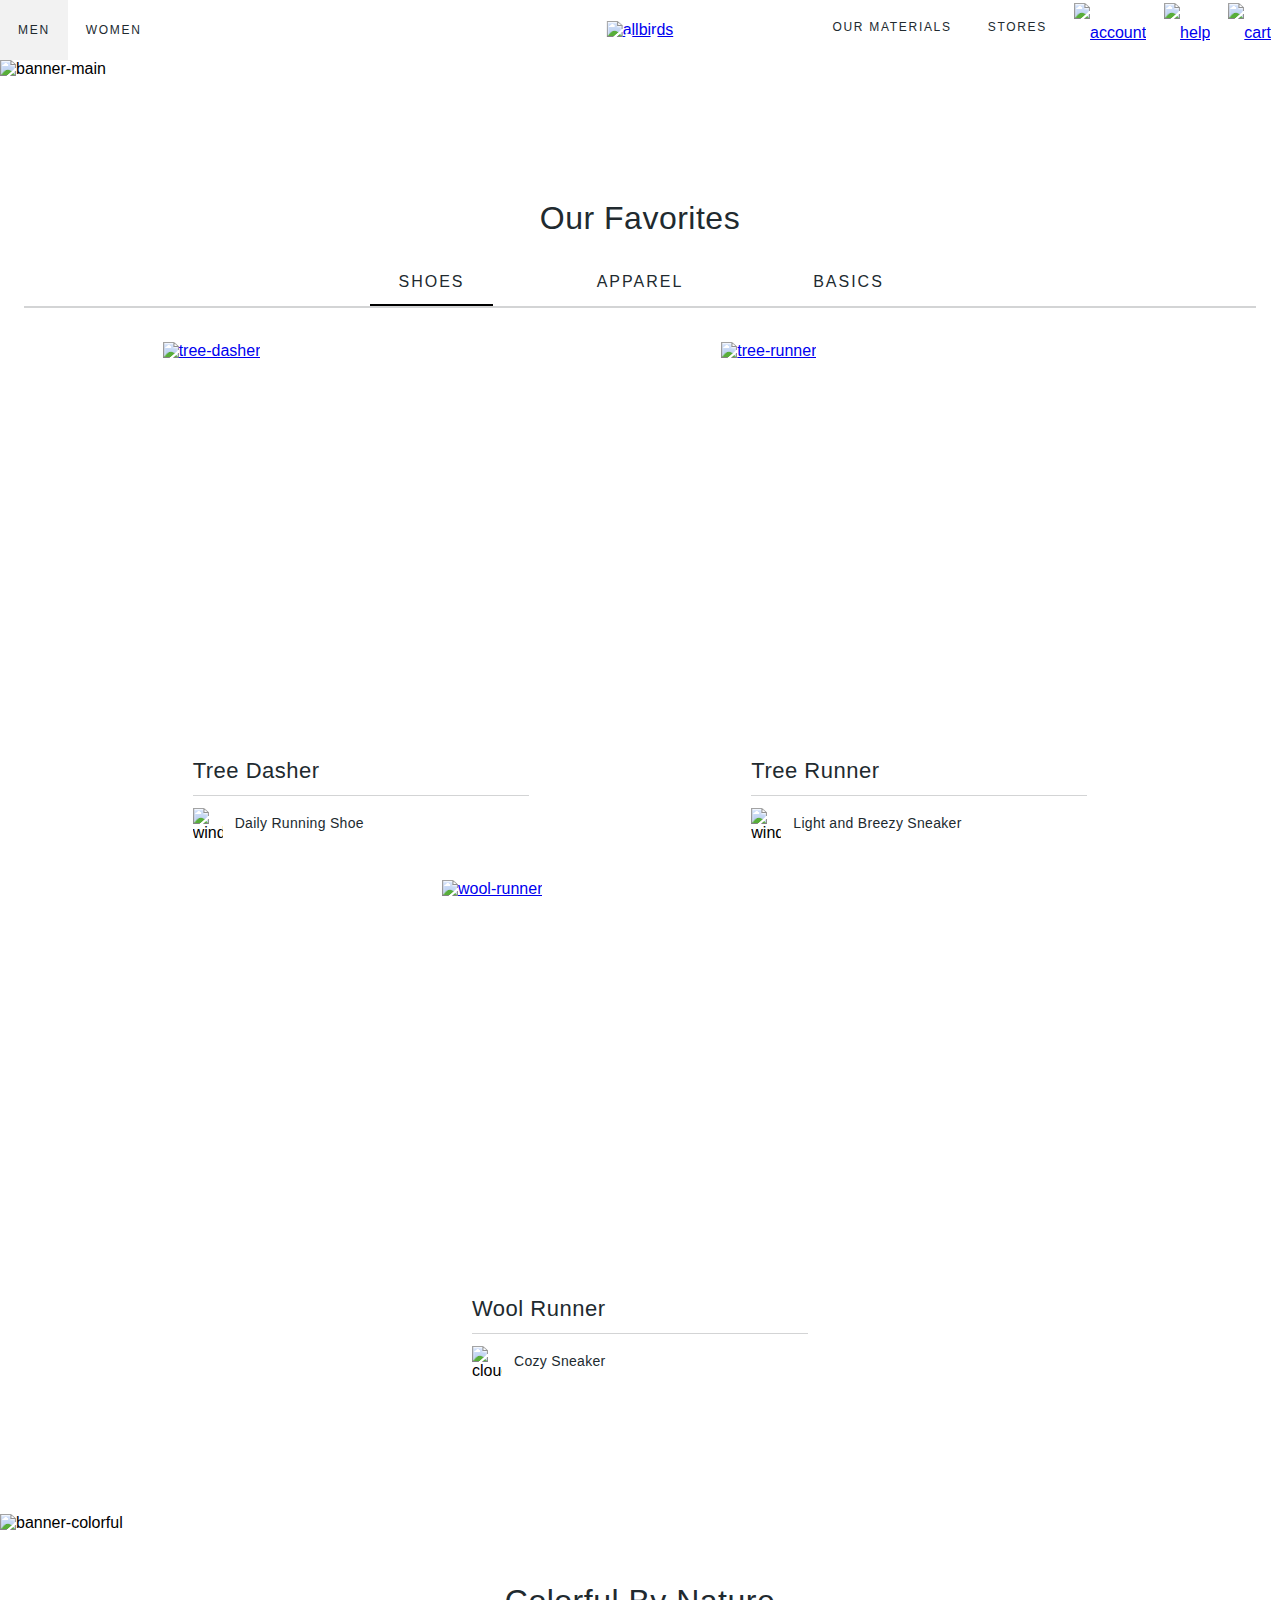
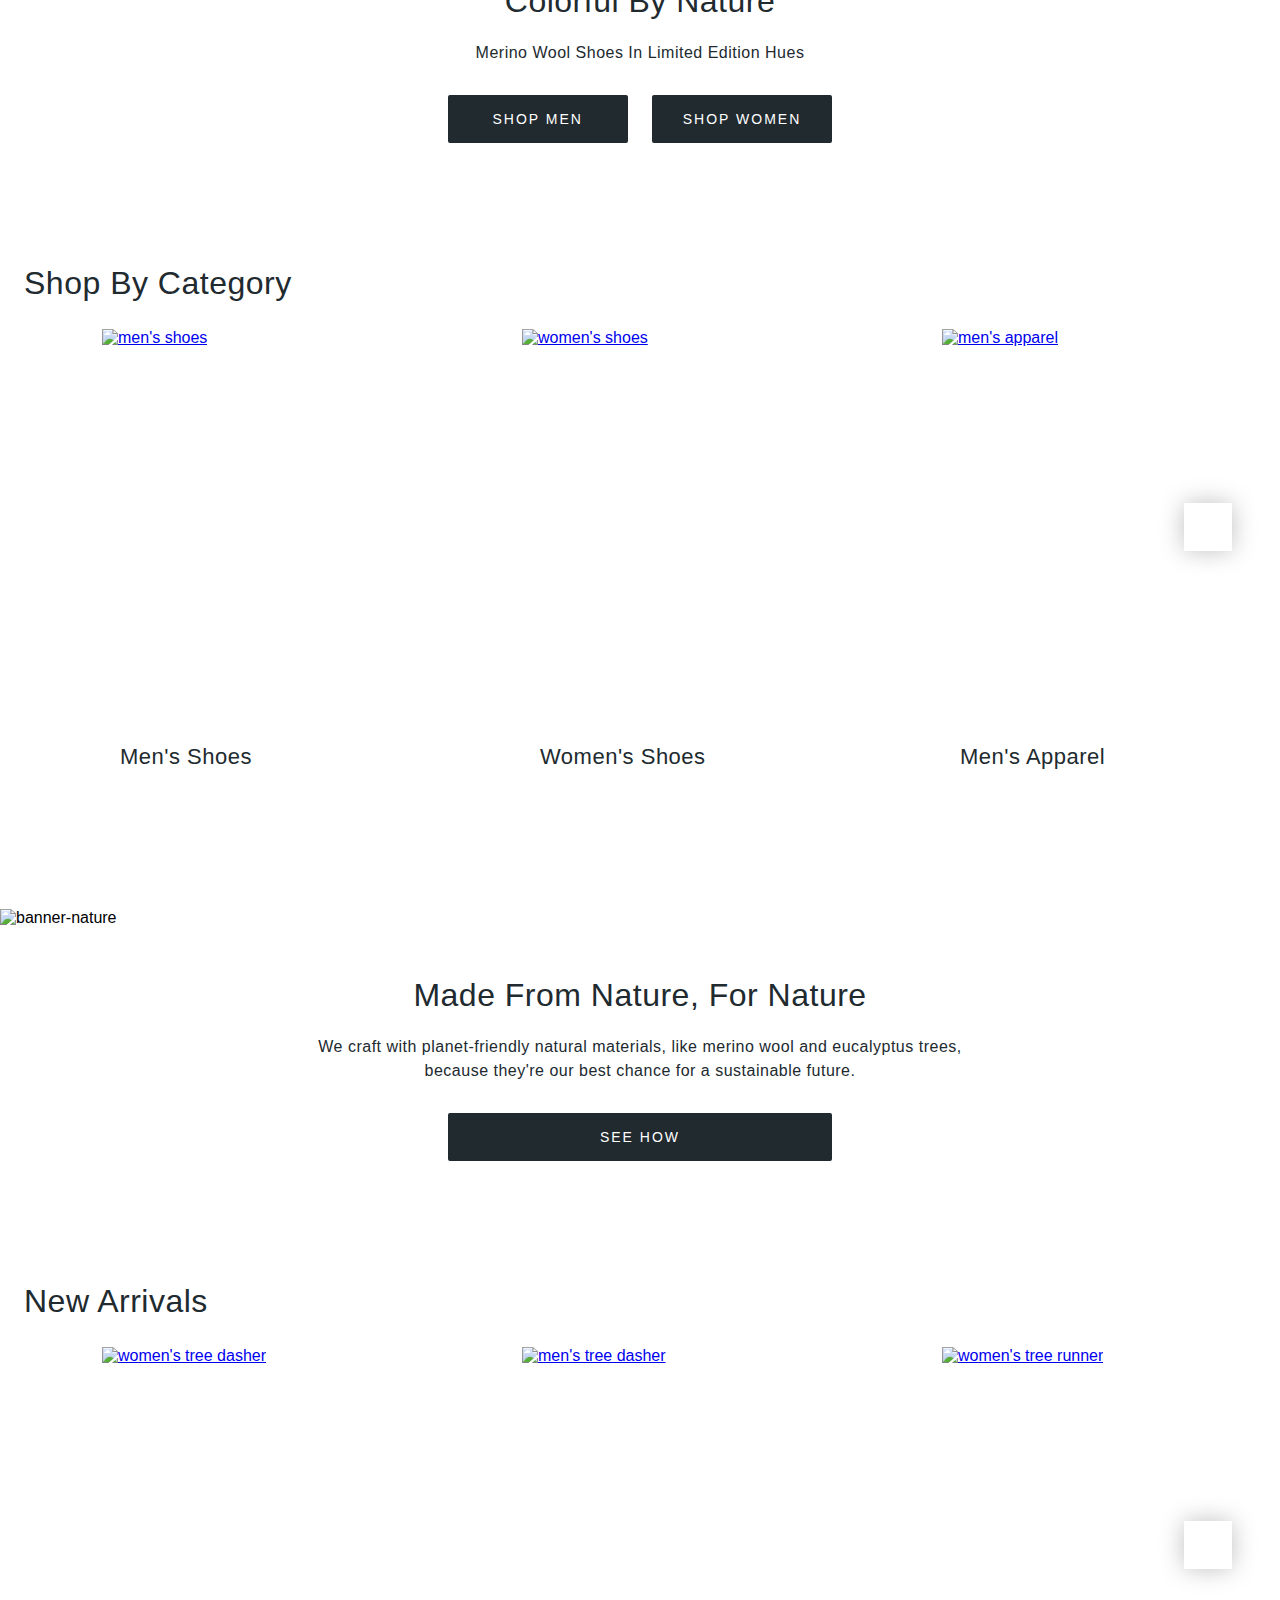
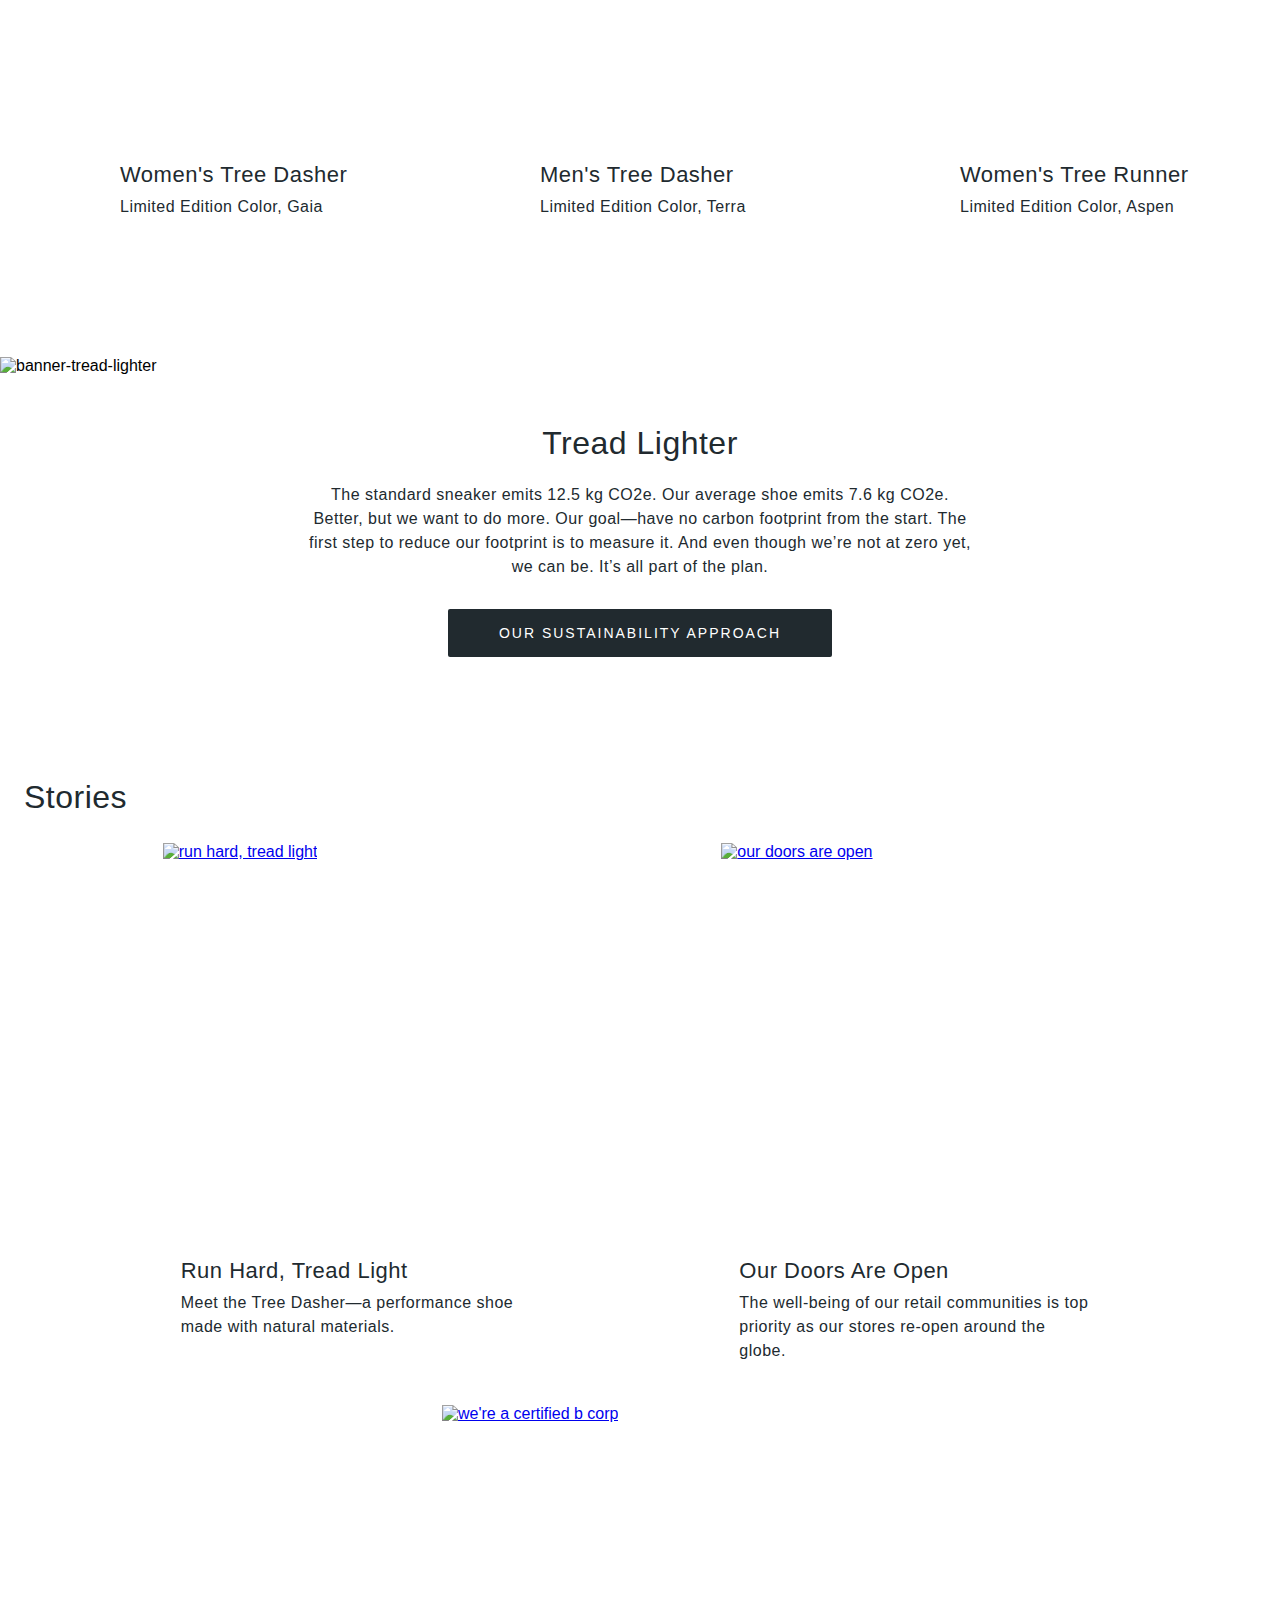
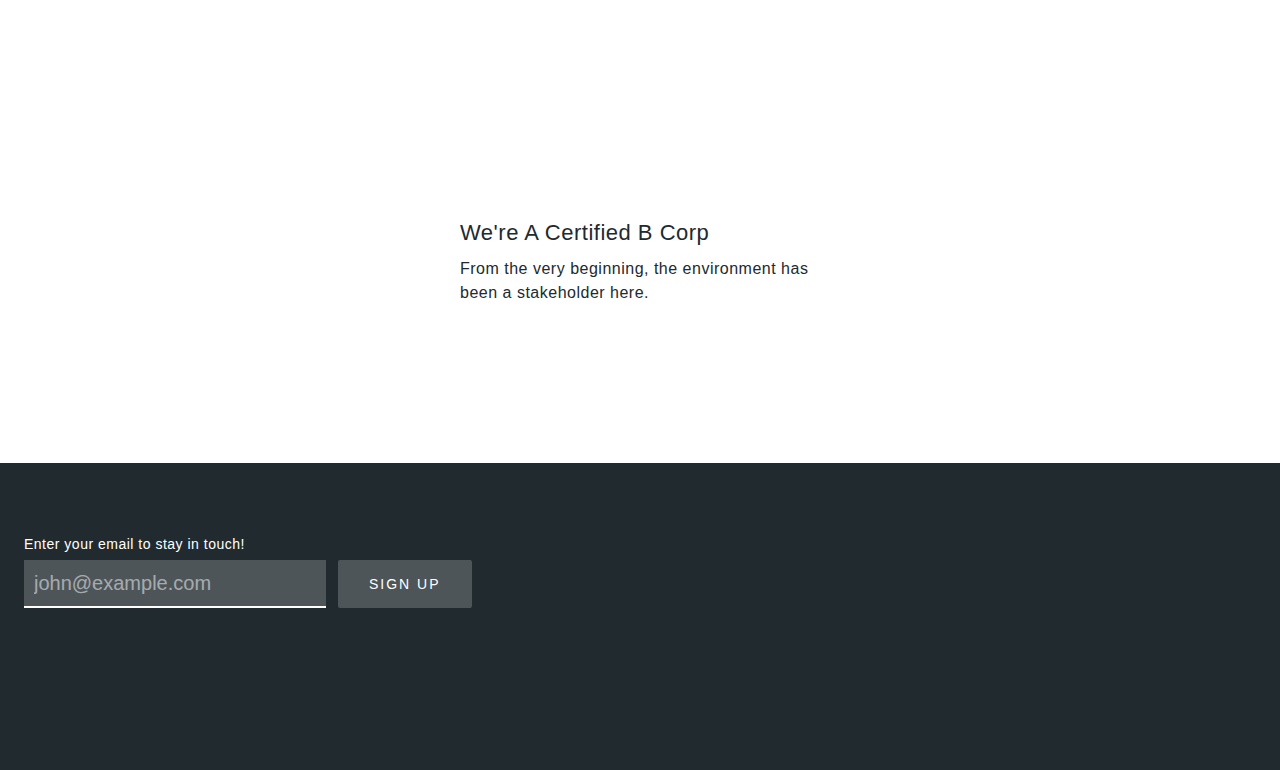
==== commit 8b2307c8: "save" ====
--- a/index.html
+++ b/index.html
@@ -8,6 +8,7 @@
 	<link rel="stylesheet" href="CSS/style.css">
 	<title>Allbirds shoes</title>
 </head>
+
 <body>
 	<header class="header">
 		<div class="header__links-left">
@@ -353,6 +354,7 @@
 			<div class="section-wrapper">
 				<h2 class="text-h2 pb-24">
 					Stories</h2>
+
 				<div class="cards-wrapper">
 					<div class="card">
 						<a href="#" class="card__image">
@@ -400,12 +402,20 @@
 	<footer class="footer">
 		<div class="margin-0-auto max-width-1380 pt-72 pb-90">
 			<div class="footer__wrapper px-24">
-				<label for="email" class="text-p-footer pb-6">
-					Enter your email to stay in touch!</label>
-
-				<div class="footer__email-wrapper pb-72">
-					<input class="footer__email-input" type="email" id="email">
-					<button class="button">SIGN UP</button>
+
+				<form class="pb-72">
+					<label for="email" class="text-p-footer">
+						Enter your email to stay in touch!</label>
+
+					<div class="footer__email-wrapper pt-6">
+						<input class="footer__email-input" type="email" id="email" placeholder="john@example.com">
+
+						<input type="submit" value="SIGN UP" class="button-dark-footer">
+					</div>
+				</form>
+
+				<div class="footer__links">
+					
 				</div>
 			</div>
 		</div>
--- a/CSS/style.css
+++ b/CSS/style.css
@@ -88,6 +88,10 @@
 
 .pt-5 {
   padding-top: 5px;
+}
+
+.pt-6 {
+  padding-top: 6px;
 }
 
 .pt-17 {
@@ -320,10 +324,11 @@
   padding-top: 48px;
 }
 
-.button, .button-dark {
+.button, .button-dark, .button-dark-footer {
   border-radius: 2px;
   display: inline-block;
   cursor: pointer;
+  border: none;
   font-weight: 400;
   font-size: 14px;
   letter-spacing: 2px;
@@ -333,7 +338,7 @@
   text-align: center;
   flex-shrink: 0;
 }
-.button:active, .button-dark:active {
+.button:active, .button-dark:active, .button-dark-footer:active {
   position: relative;
   top: 1px;
 }
@@ -351,6 +356,14 @@
   color: #FFFFFF;
 }
 .button-dark:hover {
+  opacity: 90%;
+}
+
+.button-dark-footer {
+  background-color: #4D5559;
+  color: #FFFFFF;
+}
+.button-dark-footer:hover {
   opacity: 90%;
 }
 
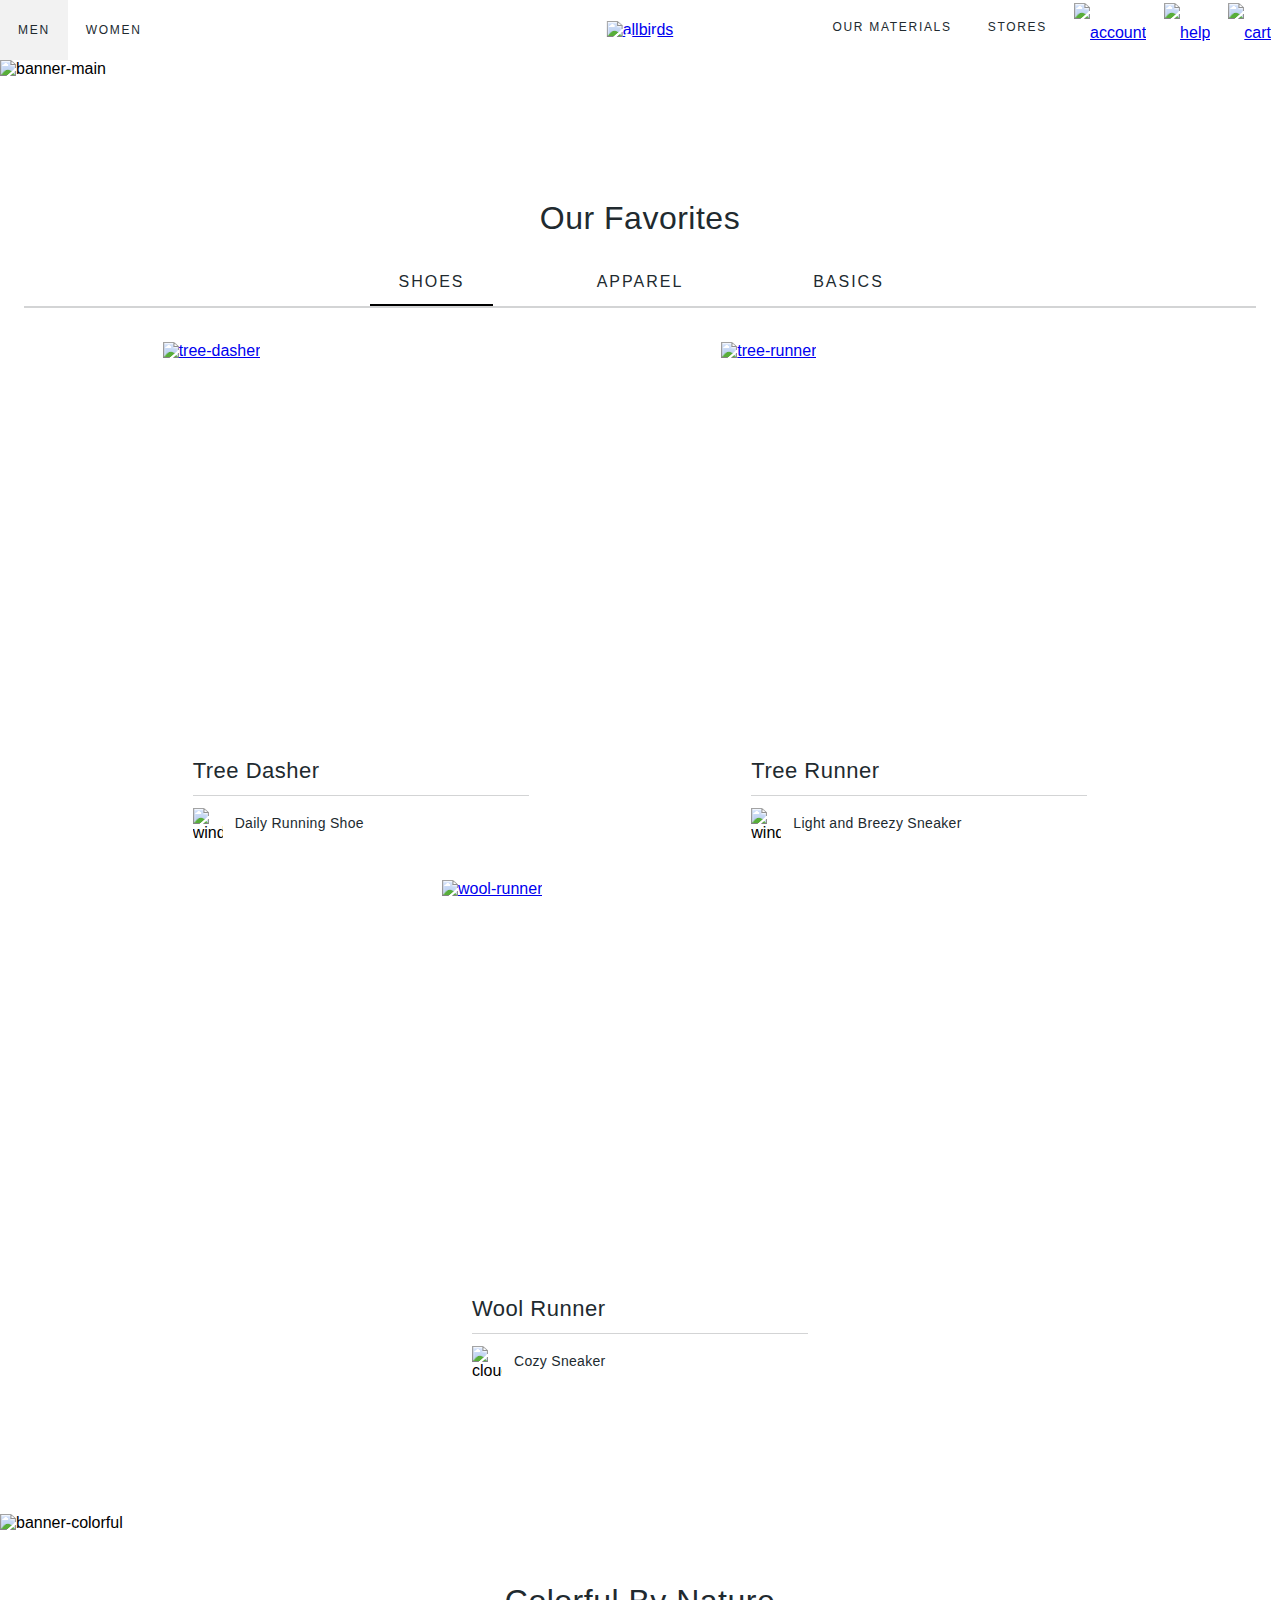
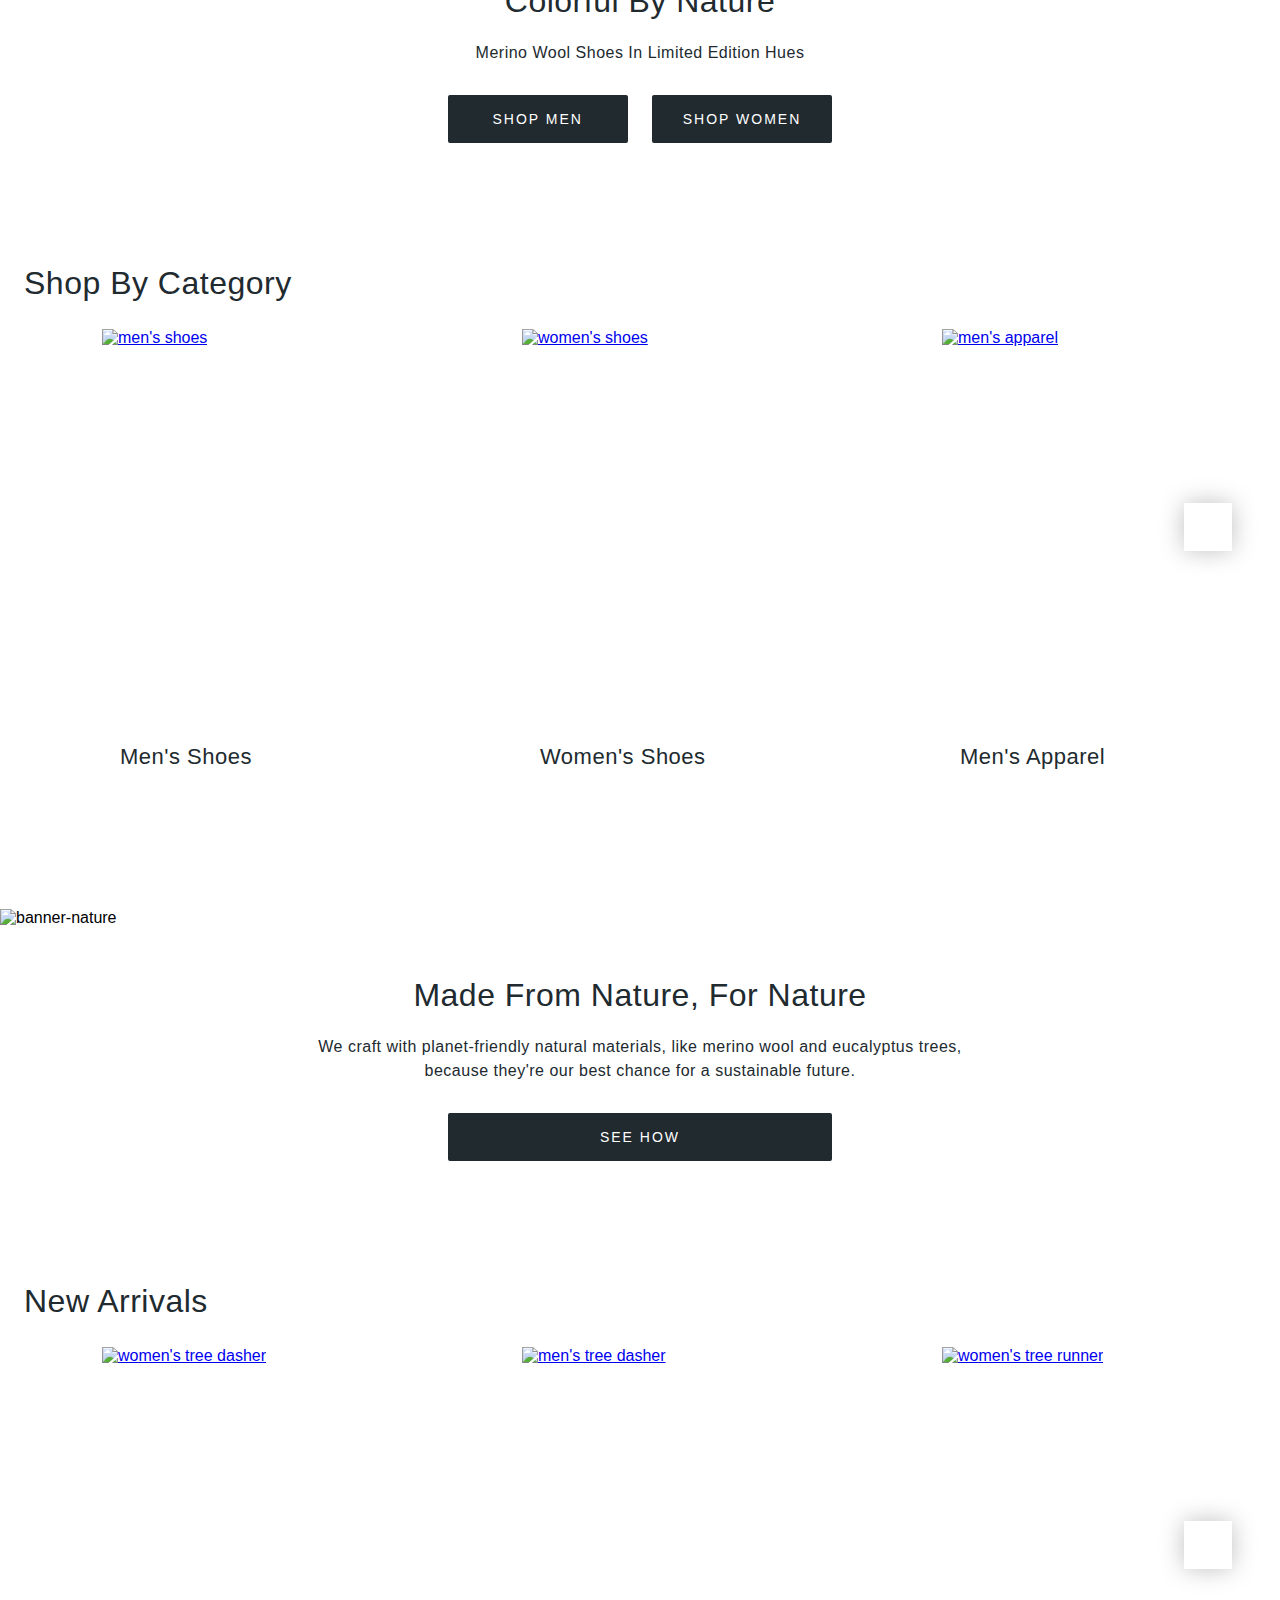
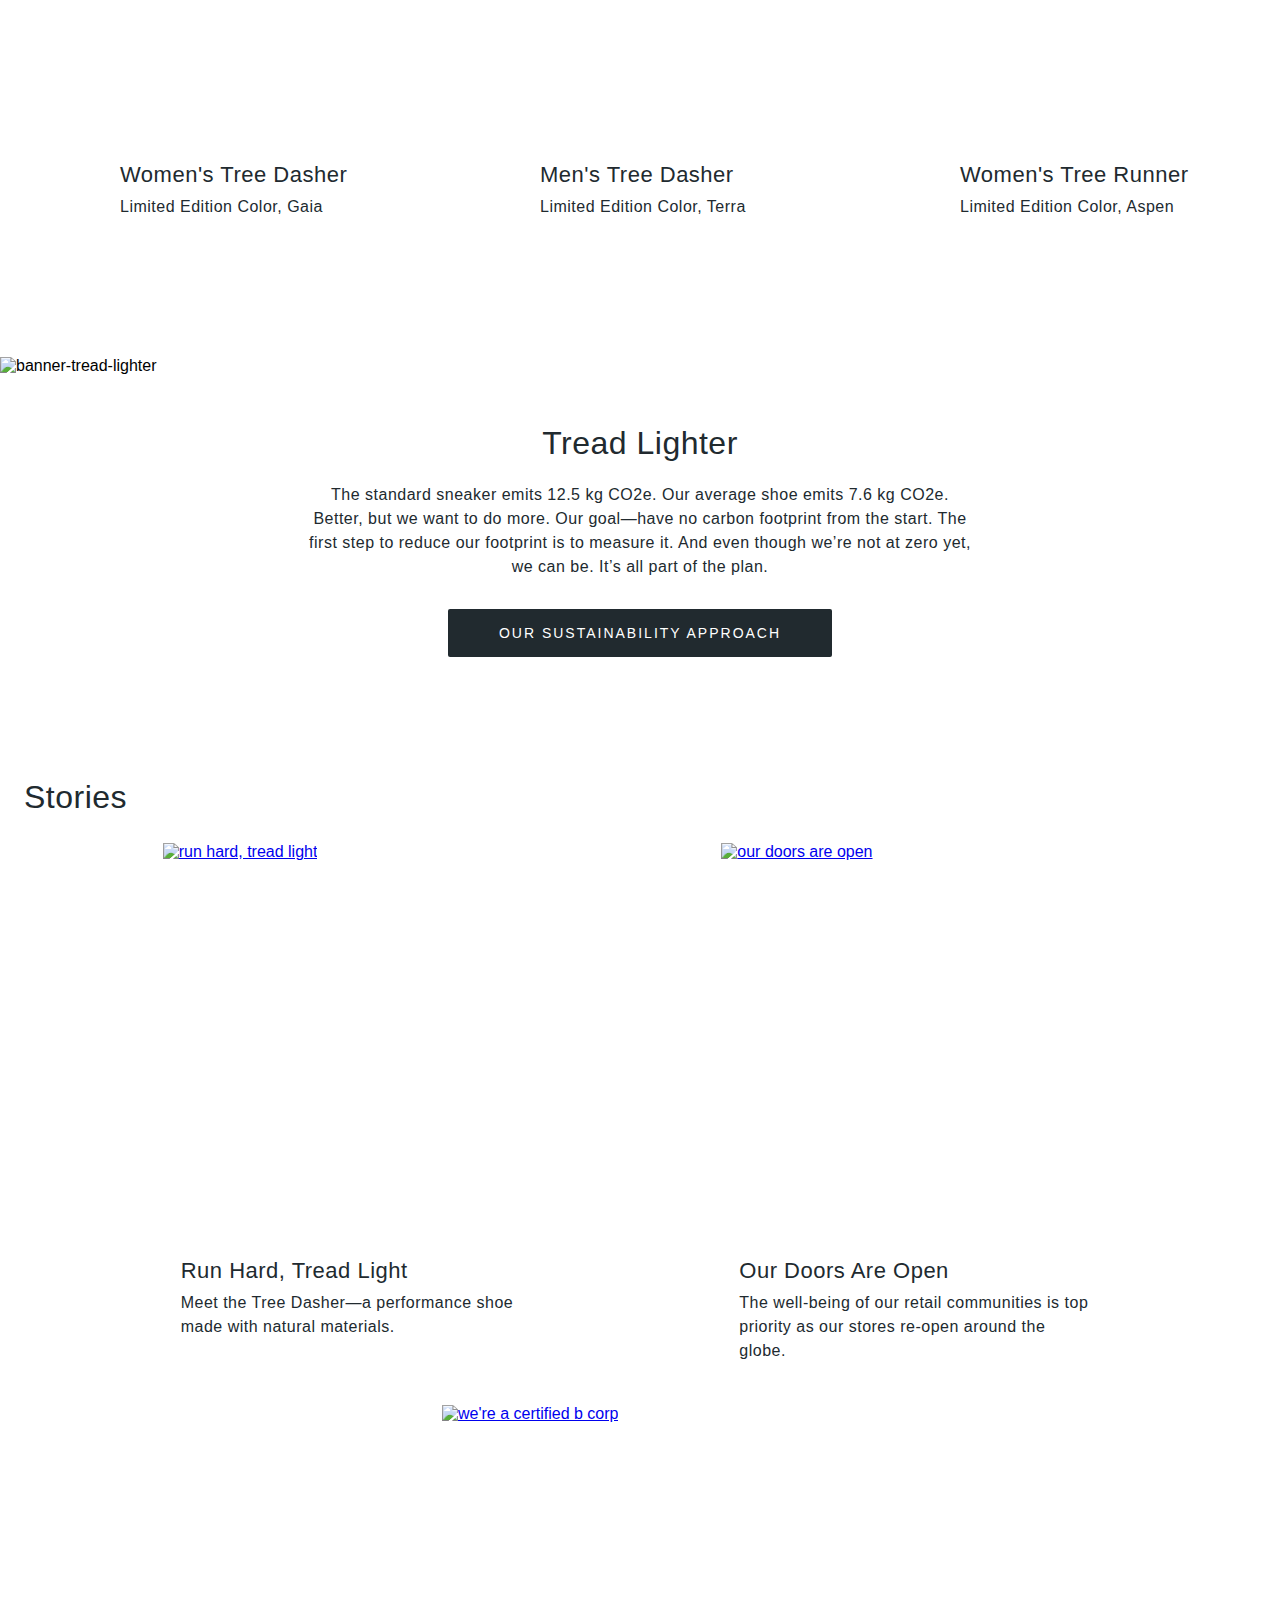
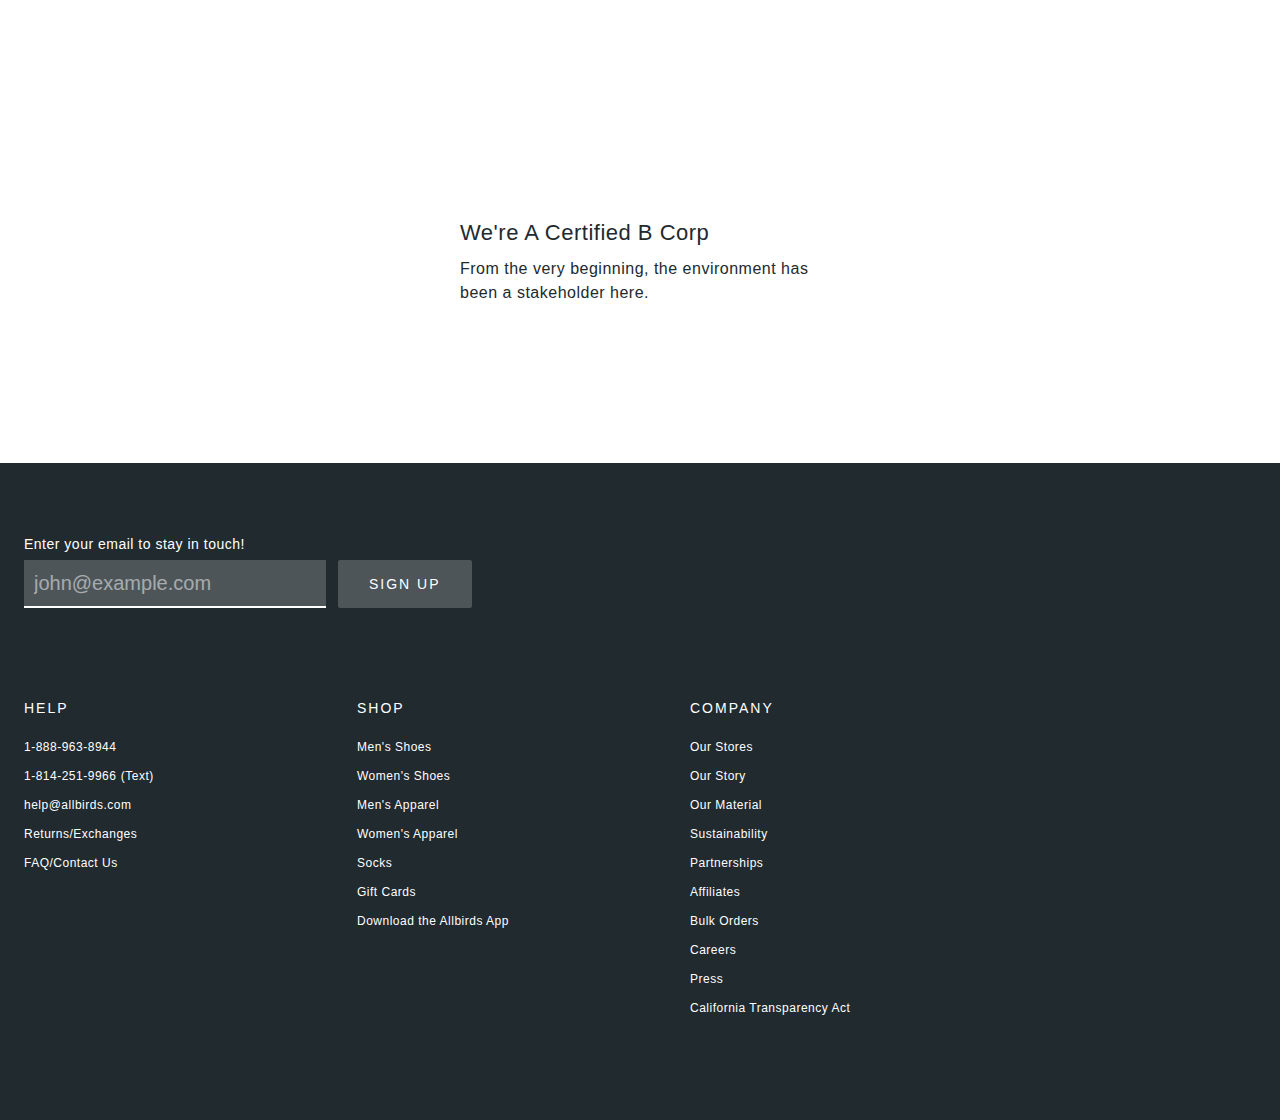
==== commit 2584f0d5: "footer links" ====
--- a/index.html
+++ b/index.html
@@ -402,8 +402,7 @@
 	<footer class="footer">
 		<div class="margin-0-auto max-width-1380 pt-72 pb-90">
 			<div class="footer__wrapper px-24">
-
-				<form class="pb-72">
+				<form class="pb-90">
 					<label for="email" class="text-p-footer">
 						Enter your email to stay in touch!</label>
 
@@ -414,8 +413,46 @@
 					</div>
 				</form>
 
-				<div class="footer__links">
-					
+				<div class="footer__links-wrapper">
+					<div class="footer__links-column">
+						<h2 class="text-h2-footer pb-21">HELP</h2>
+						<ul class="footer__link-list">
+							<li class="footer__link"><a href="tel:1-888-963-8944">1-888-963-8944</a></li>
+							<li class="footer__link"><a href="tel:1-814-251-9966">1-814-251-9966</a> <span>(Text)</span></li>
+							<li class="footer__link"><a href="mailto:help@allbirds.com">help@allbirds.com</a></li>
+							<li class="footer__link"><a href="#">Returns/Exchanges</a></li>
+							<li class="footer__link"><a href="#">FAQ/Contact Us</a></li>
+						</ul>
+					</div>
+
+					<div class="footer__links-column">
+						<h2 class="text-h2-footer pb-21">SHOP</h2>
+						<ul class="footer__link-list">
+							<li class="footer__link"><a href="#">Men's Shoes</a></li>
+							<li class="footer__link"><a href="#">Women's Shoes</a></li>
+							<li class="footer__link"><a href="#">Men's Apparel</a></li>
+							<li class="footer__link"><a href="#">Women's Apparel</a></li>
+							<li class="footer__link"><a href="#">Socks</a></li>
+							<li class="footer__link"><a href="#">Gift Cards</a></li>
+							<li class="footer__link"><a href="#">Download the Allbirds App</a></li>
+						</ul>
+					</div>
+
+					<div class="footer__links-column">
+						<h2 class="text-h2-footer pb-21">COMPANY</h2>
+						<ul class="footer__link-list">
+							<li class="footer__link"><a href="#">Our Stores</a></li>
+							<li class="footer__link"><a href="#">Our Story</a></li>
+							<li class="footer__link"><a href="#">Our Material</a></li>
+							<li class="footer__link"><a href="#">Sustainability</a></li>
+							<li class="footer__link"><a href="#">Partnerships</a></li>
+							<li class="footer__link"><a href="#">Affiliates</a></li>
+							<li class="footer__link"><a href="#">Bulk Orders</a></li>
+							<li class="footer__link"><a href="#">Careers</a></li>
+							<li class="footer__link"><a href="#">Press</a></li>
+							<li class="footer__link"><a href="#">California Transparency Act</a></li>
+						</ul>
+					</div>
 				</div>
 			</div>
 		</div>
--- a/CSS/style.css
+++ b/CSS/style.css
@@ -78,6 +78,15 @@
   letter-spacing: 0.5px;
 }
 
+.text-h2-footer {
+  font-size: 14px;
+  color: #FFFFFF;
+  font-weight: 400;
+  font-style: normal;
+  line-height: 21px;
+  letter-spacing: 2px;
+}
+
 .align-center {
   text-align: center;
 }
@@ -124,6 +133,10 @@
 
 .pb-18 {
   padding-bottom: 18px;
+}
+
+.pb-21 {
+  padding-bottom: 21px;
 }
 
 .pb-24 {
@@ -241,10 +254,6 @@
   padding: 0 24px;
   max-width: 1284px;
   margin: 0 auto;
-}
-
-.section-scrollable-wrapper {
-  padding-left: 24px;
 }
 
 .header {
@@ -509,4 +518,35 @@
   padding-left: 10px;
 }
 
+.footer__links-wrapper {
+  display: flex;
+  flex-wrap: wrap;
+  row-gap: 30px;
+}
+
+.footer__links-column {
+  min-width: 250px;
+  max-width: 333px;
+  flex-grow: 1;
+}
+
+.footer__link-list {
+  list-style: none;
+  margin: 0;
+}
+
+.footer__link {
+  padding-bottom: 16px;
+  line-height: 12px;
+}
+.footer__link a, .footer__link span {
+  text-decoration: none;
+  color: #FFFFFF;
+  font-size: 12px;
+  font-style: normal;
+  font-weight: 400;
+  line-height: 12px;
+  letter-spacing: 0.5px;
+}
+
 /*# sourceMappingURL=style.css.map */
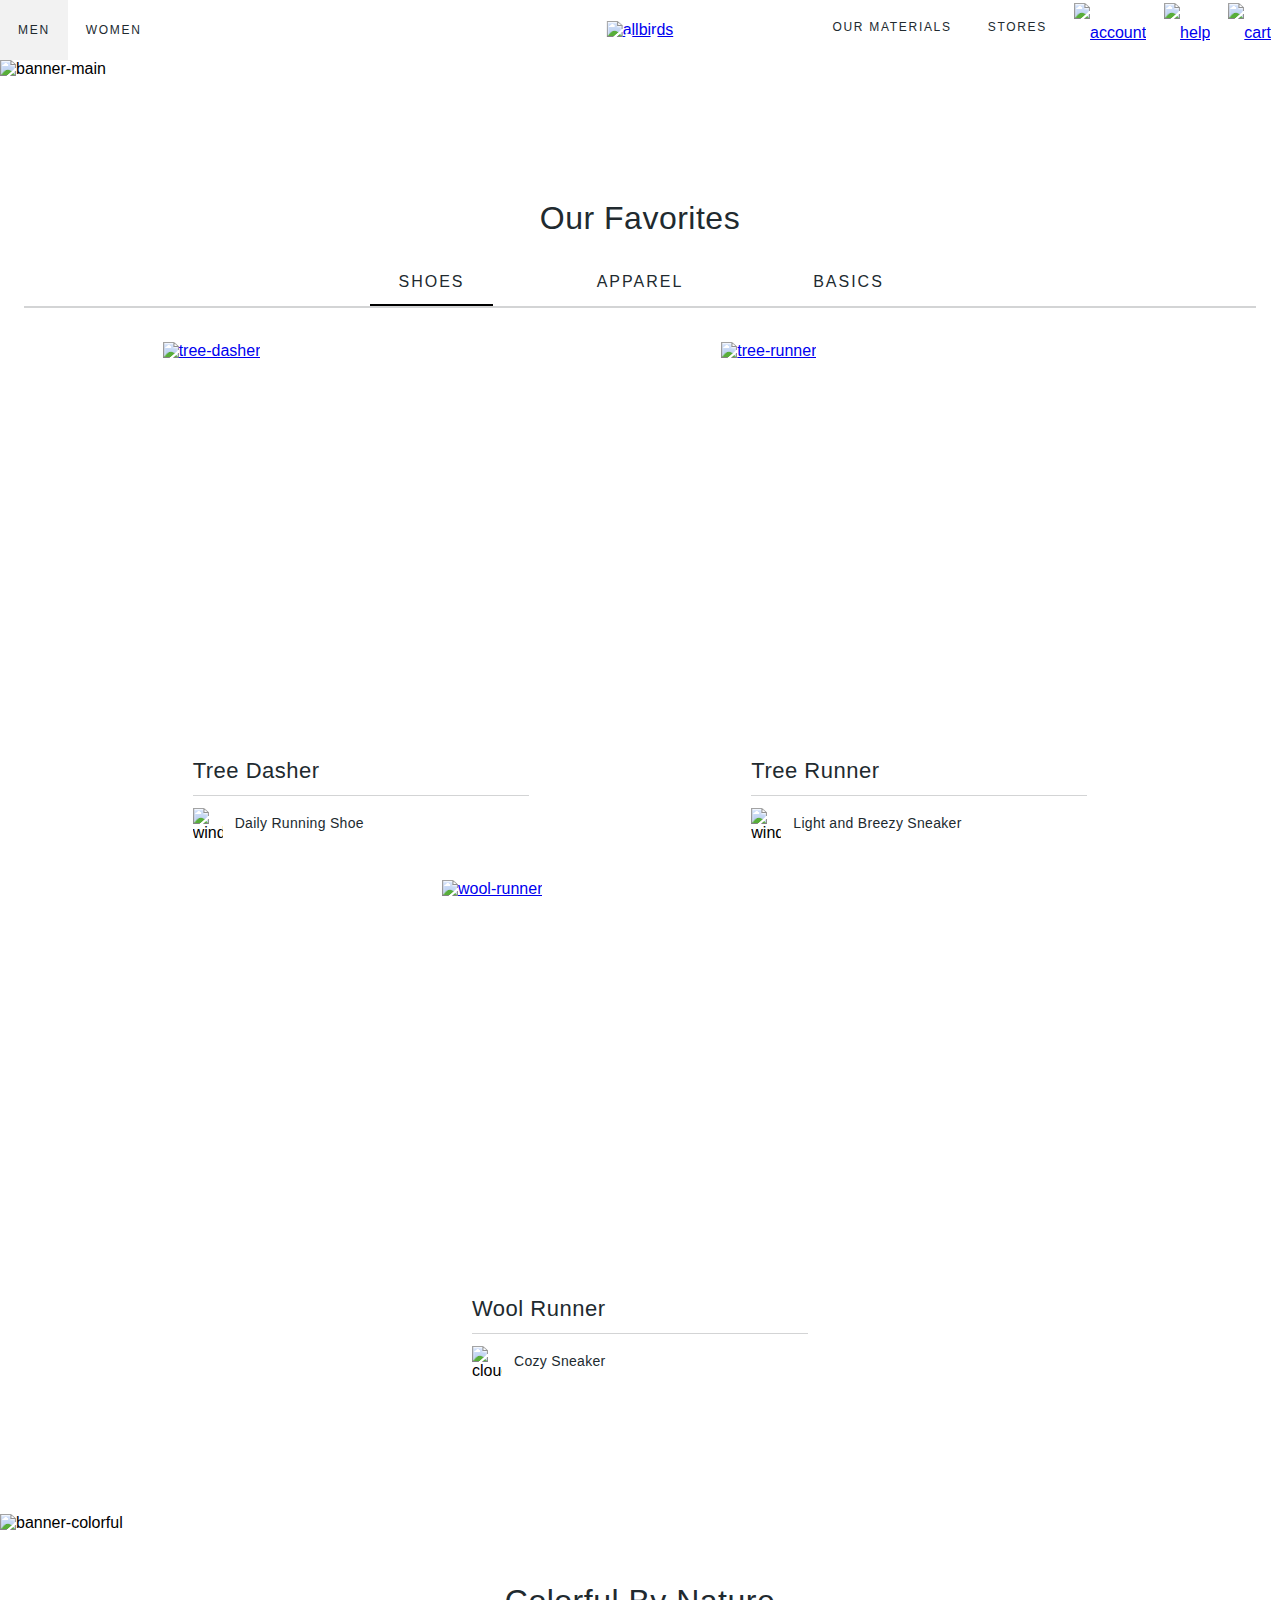
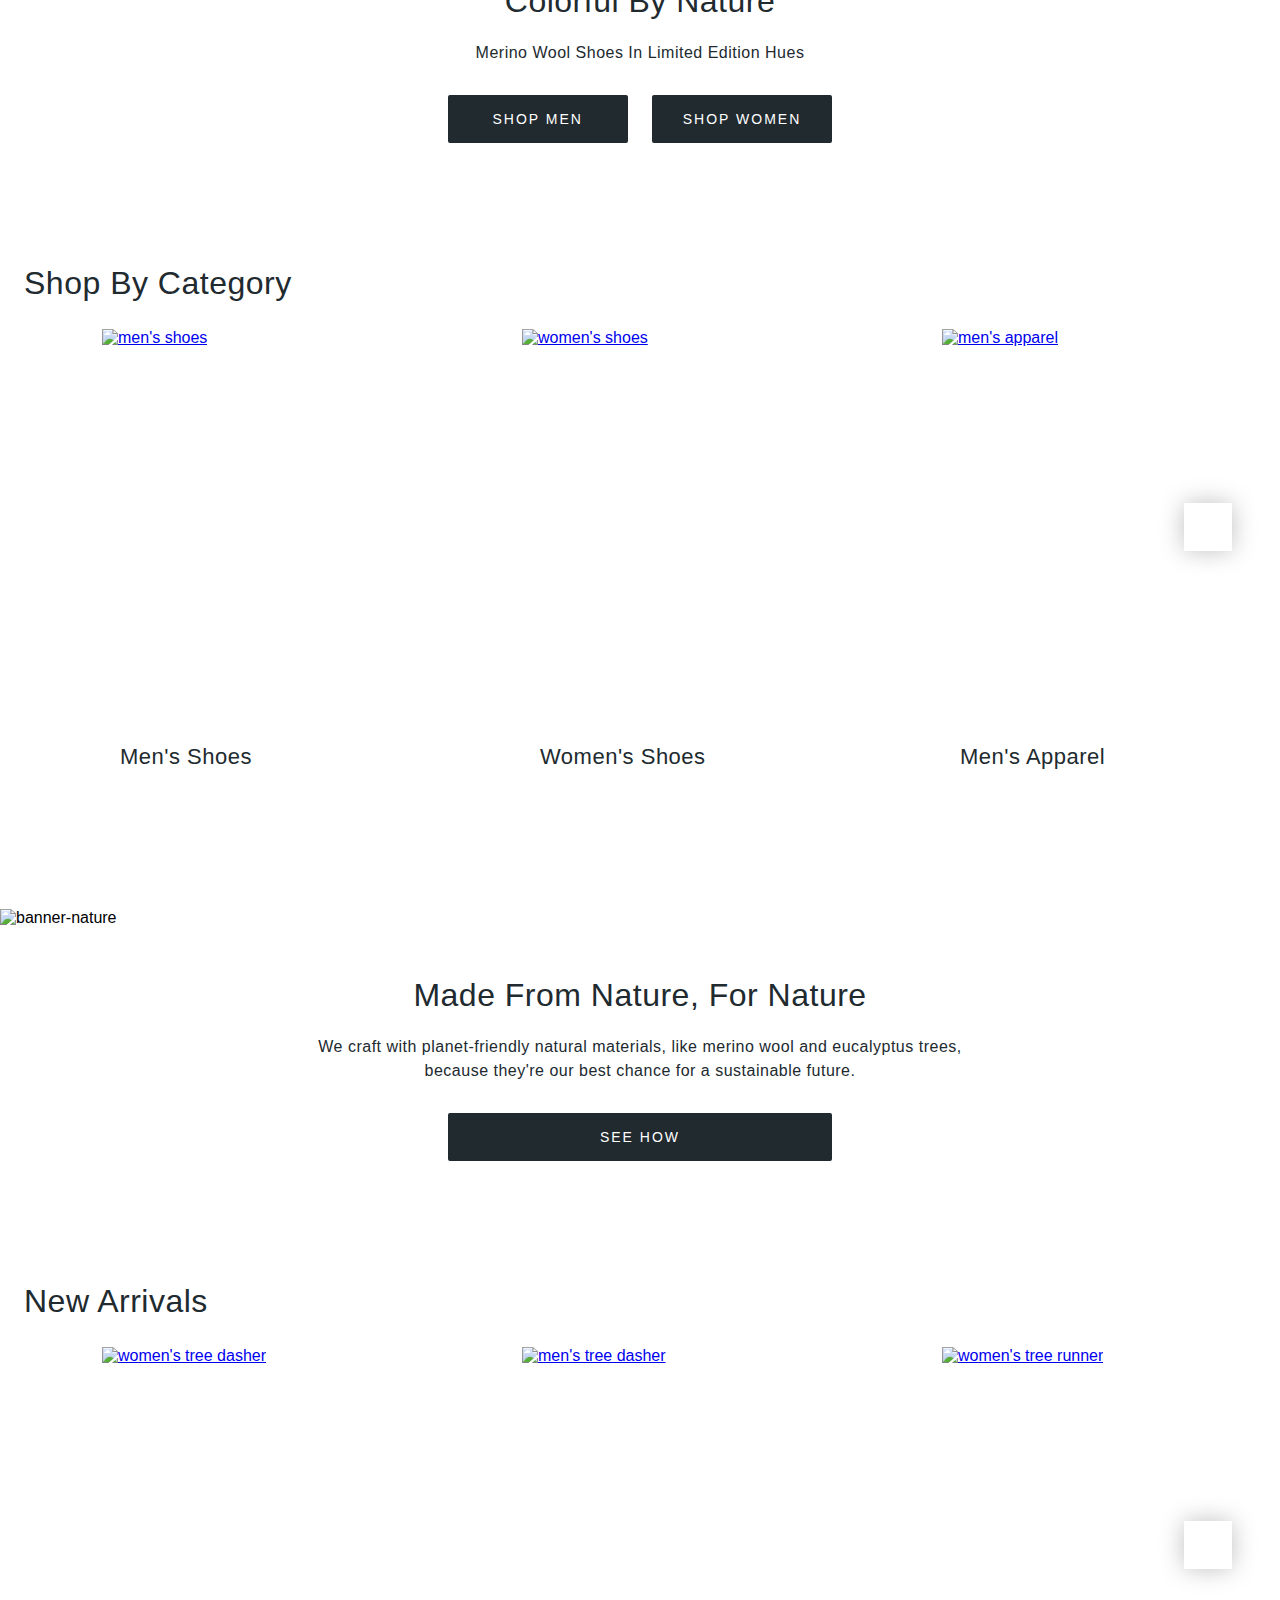
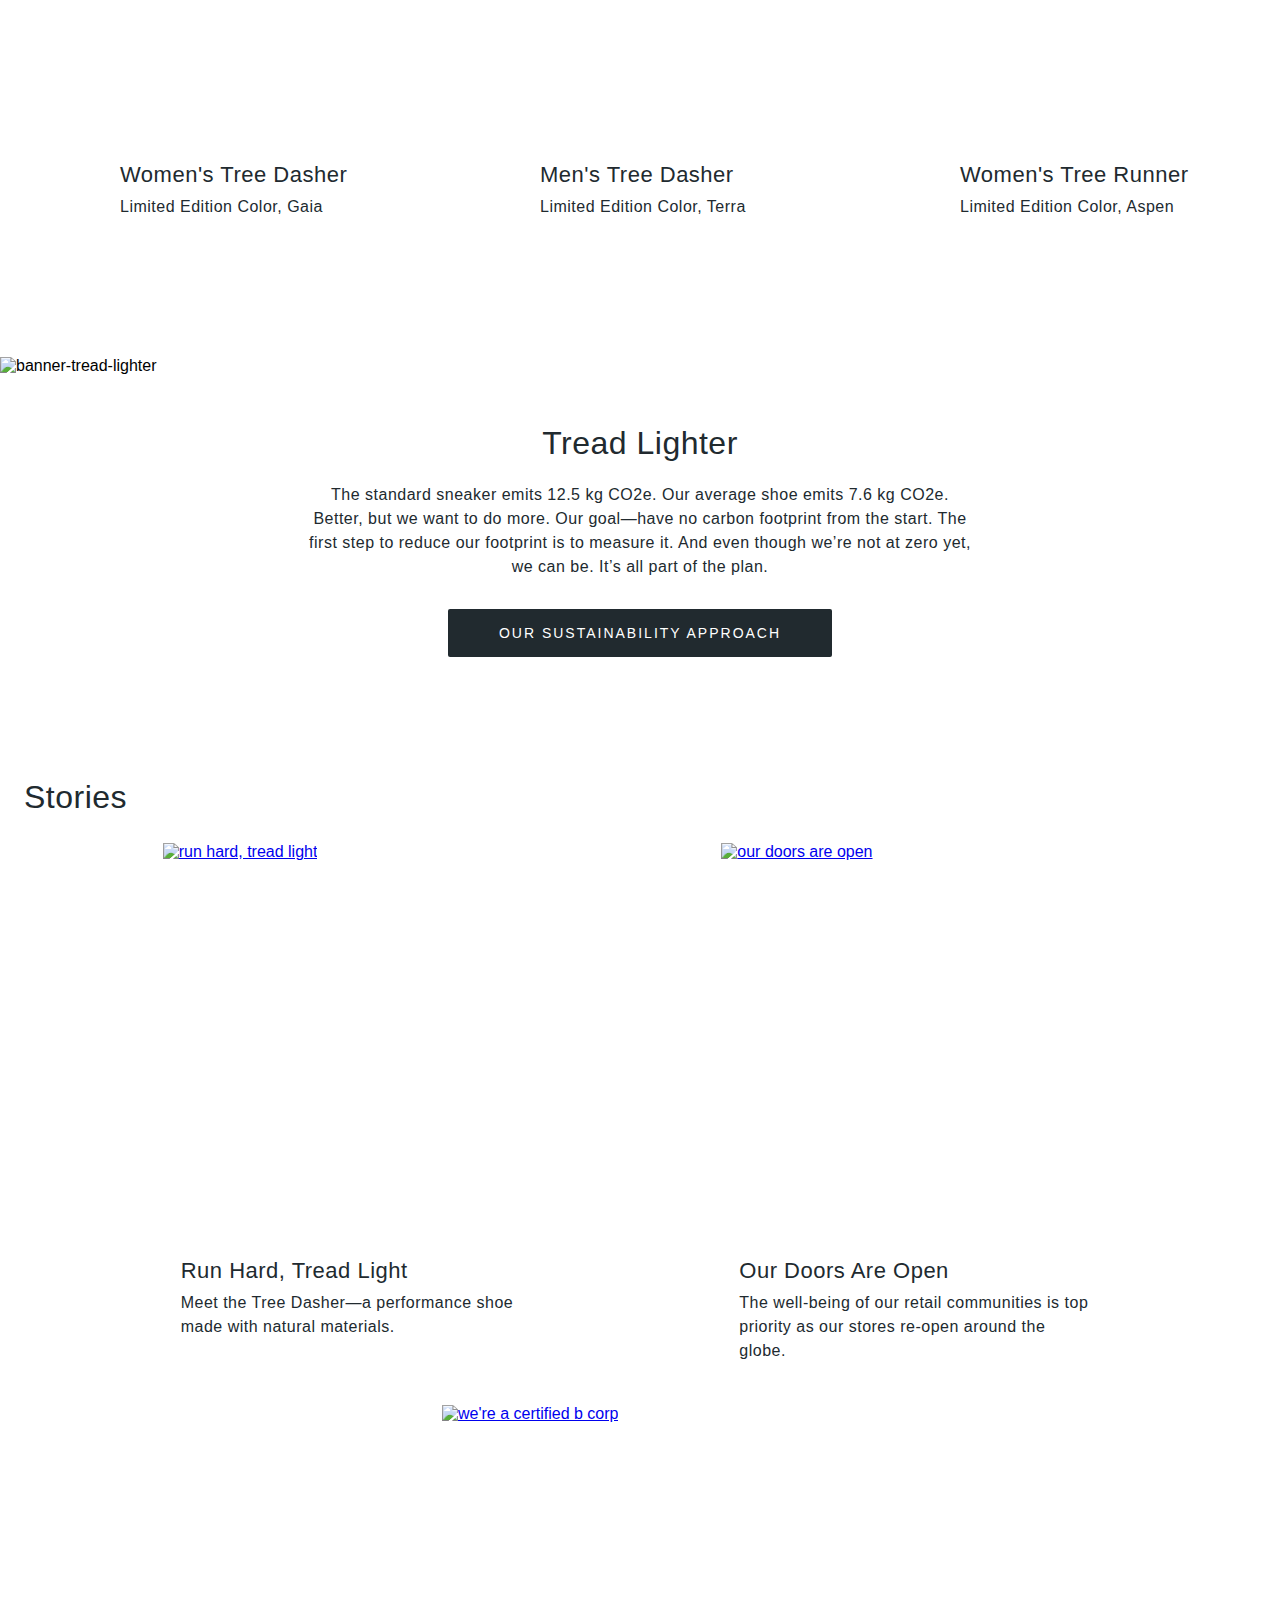
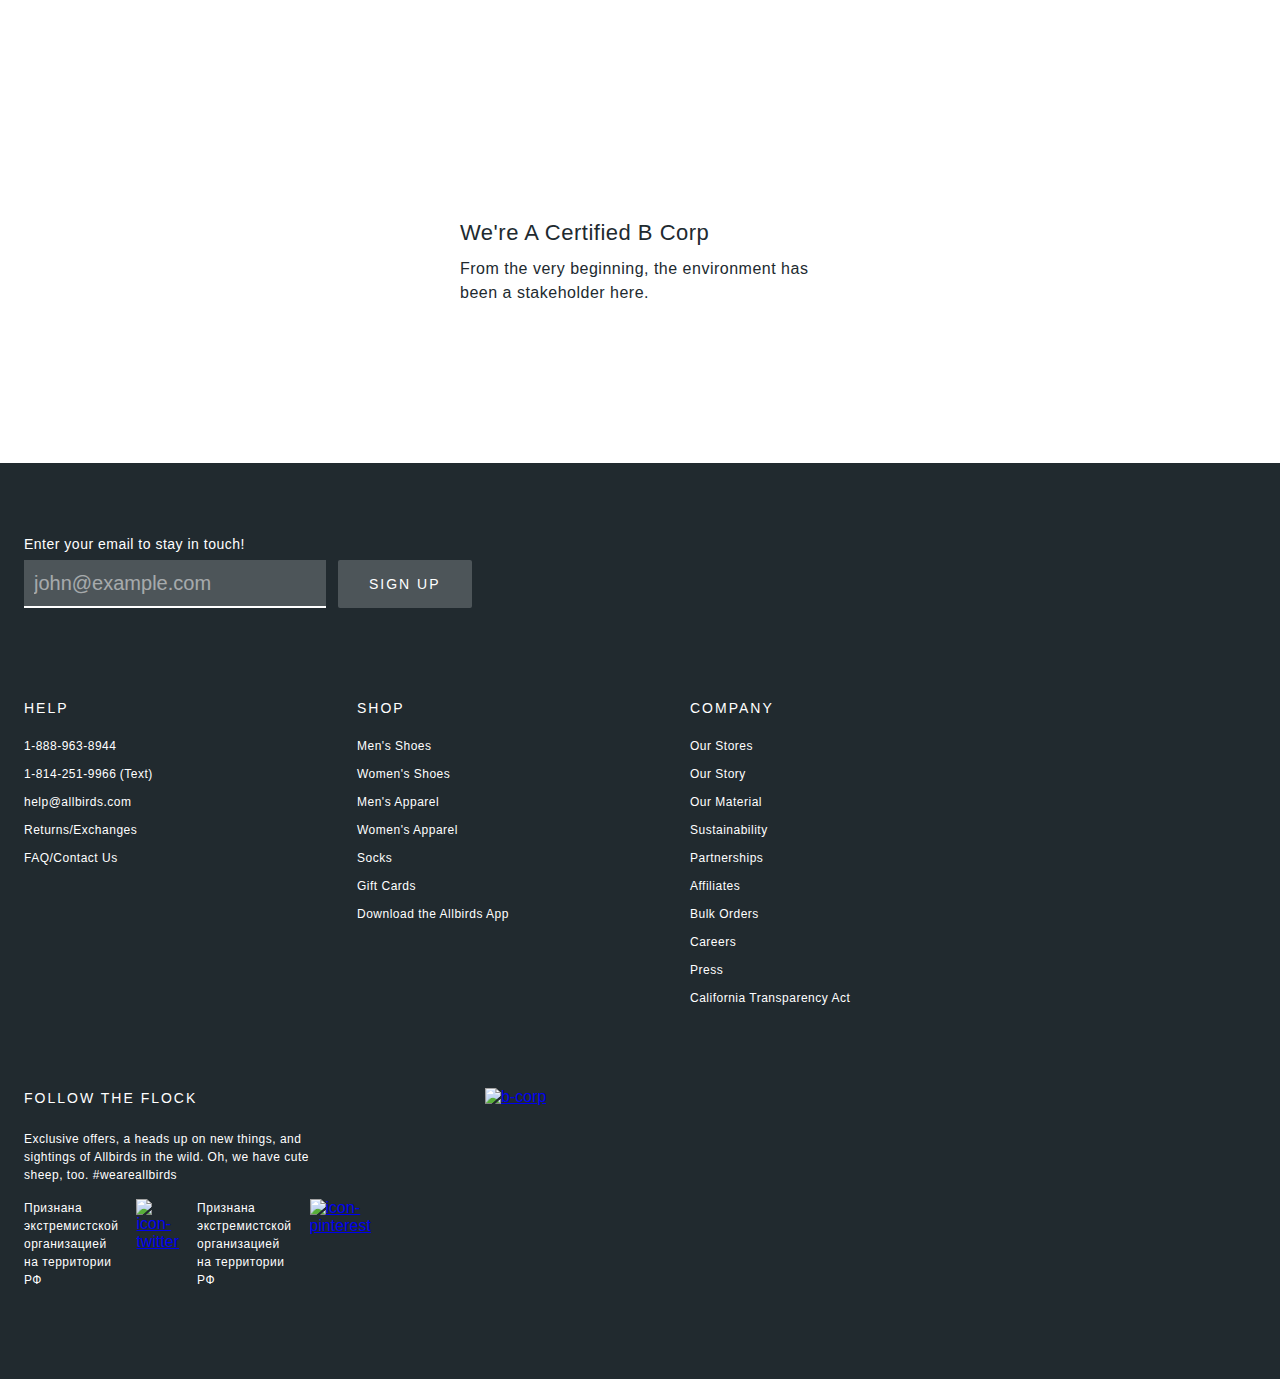
==== commit 3a86289c: "footer in progress" ====
--- a/index.html
+++ b/index.html
@@ -20,7 +20,7 @@
 		</div>
 
 		<a href="index.html" class="header__logo">
-			<img src="./img/logo.svg" alt="allbirds" class="logo__img"></a>
+			<img src="./img/logo.svg" alt="allbirds"></a>
 
 		<div class="header__links-right">
 			<a href="#" class="header__link-text">
@@ -403,7 +403,7 @@
 		<div class="margin-0-auto max-width-1380 pt-72 pb-90">
 			<div class="footer__wrapper px-24">
 				<form class="pb-90">
-					<label for="email" class="text-p-footer">
+					<label for="email" class="text-label-footer">
 						Enter your email to stay in touch!</label>
 
 					<div class="footer__email-wrapper pt-6">
@@ -413,7 +413,7 @@
 					</div>
 				</form>
 
-				<div class="footer__links-wrapper">
+				<div class="footer__links-wrapper pb-84">
 					<div class="footer__links-column">
 						<h2 class="text-h2-footer pb-21">HELP</h2>
 						<ul class="footer__link-list">
@@ -454,6 +454,34 @@
 						</ul>
 					</div>
 				</div>
+
+				<div class="footer__misc-wrapper">
+					<div class="footer__follow-the-flock">
+						<h2 class="text-h2-footer pb-21">FOLLOW THE FLOCK</h2>
+
+						<p class="text-p-footer max-width-293 pb-15">
+							Exclusive offers, a heads up on new things, and sightings of Allbirds in the wild. Oh, we have cute sheep, too. #weareallbirds</p>
+
+						<div class="footer__social-icons">
+							<span class="text-p-footer">Признана экстремистской организацией на территории РФ</span>
+							<a href="#">
+								<img src="./img/icon-twitter.svg" alt="icon-twitter"></a>
+
+							<span class="text-p-footer">Признана экстремистской организацией на территории РФ</span>
+
+							<a href="#">
+								<img src="./img/icon-pinterest.svg" alt="icon-pinterest"></a>
+						</div>
+
+					</div>
+
+					<a href="#">
+						<img src="./img/b-corp.svg" alt="b-corp"></a>
+
+					<div>
+						
+					</div>
+				</div>
 			</div>
 		</div>
 	</footer>
--- a/CSS/style.css
+++ b/CSS/style.css
@@ -69,7 +69,7 @@
   letter-spacing: 0.3px;
 }
 
-.text-p-footer {
+.text-label-footer {
   font-size: 14px;
   color: #FFFFFF;
   font-weight: 400;
@@ -87,6 +87,15 @@
   letter-spacing: 2px;
 }
 
+.text-p-footer {
+  font-size: 12px;
+  color: #FFFFFF;
+  font-weight: 400;
+  font-style: normal;
+  line-height: 18px;
+  letter-spacing: 0.5px;
+}
+
 .align-center {
   text-align: center;
 }
@@ -131,6 +140,10 @@
   padding-bottom: 12px;
 }
 
+.pb-15 {
+  padding-bottom: 15px;
+}
+
 .pb-18 {
   padding-bottom: 18px;
 }
@@ -157,6 +170,10 @@
 
 .pb-72 {
   padding-bottom: 72px;
+}
+
+.pb-84 {
+  padding-bottom: 84px;
 }
 
 .pb-90 {
@@ -201,6 +218,10 @@
 
 .min-width-384 {
   min-width: 384px;
+}
+
+.max-width-293 {
+  max-width: 293px;
 }
 
 .max-width-355 {
@@ -534,10 +555,13 @@
   list-style: none;
   margin: 0;
 }
+.footer__link-list li + li {
+  margin-top: 16px;
+}
 
 .footer__link {
-  padding-bottom: 16px;
   line-height: 12px;
+  font-size: 12px;
 }
 .footer__link a, .footer__link span {
   text-decoration: none;
@@ -549,4 +573,17 @@
   letter-spacing: 0.5px;
 }
 
+.footer__misc-wrapper {
+  display: flex;
+  gap: 128px;
+}
+.footer__misc-wrapper .footer__follow-the-flock {
+  width: 333px;
+}
+
+.footer__social-icons {
+  display: flex;
+  gap: 18px;
+}
+
 /*# sourceMappingURL=style.css.map */
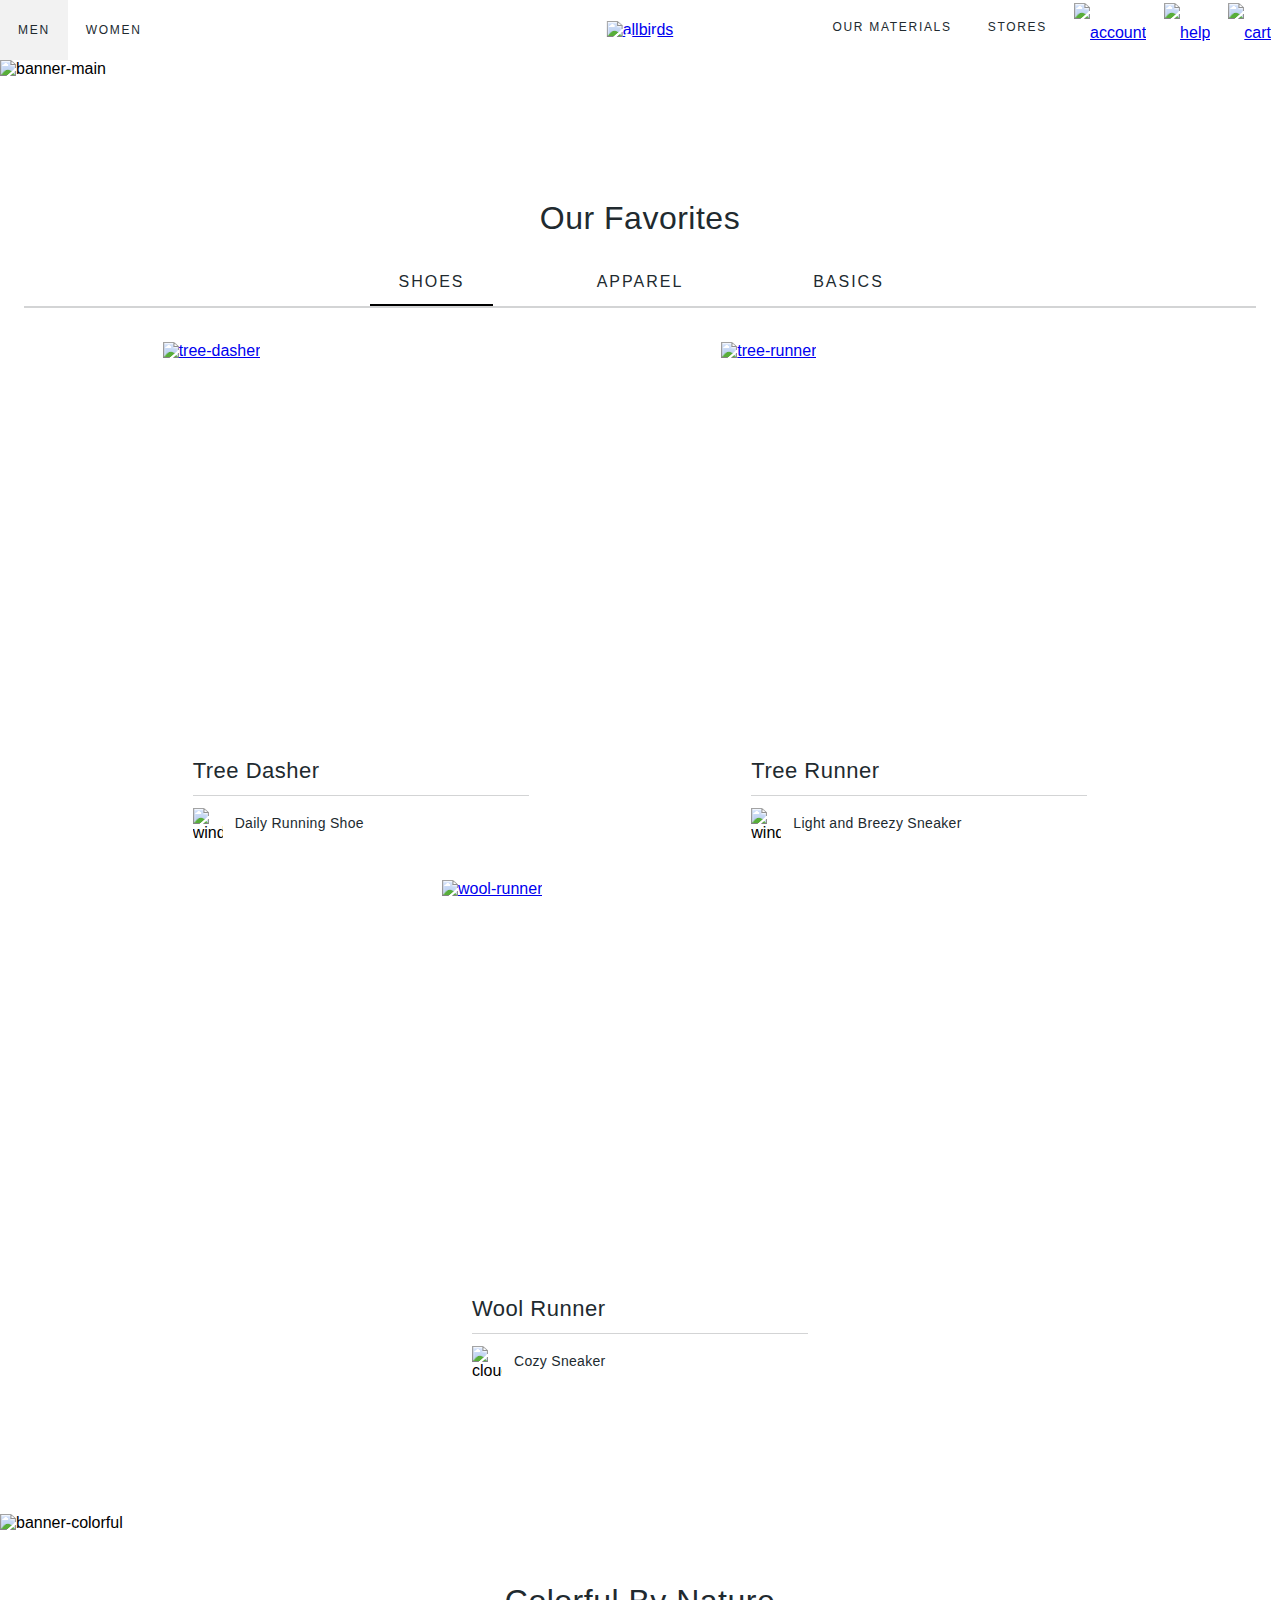
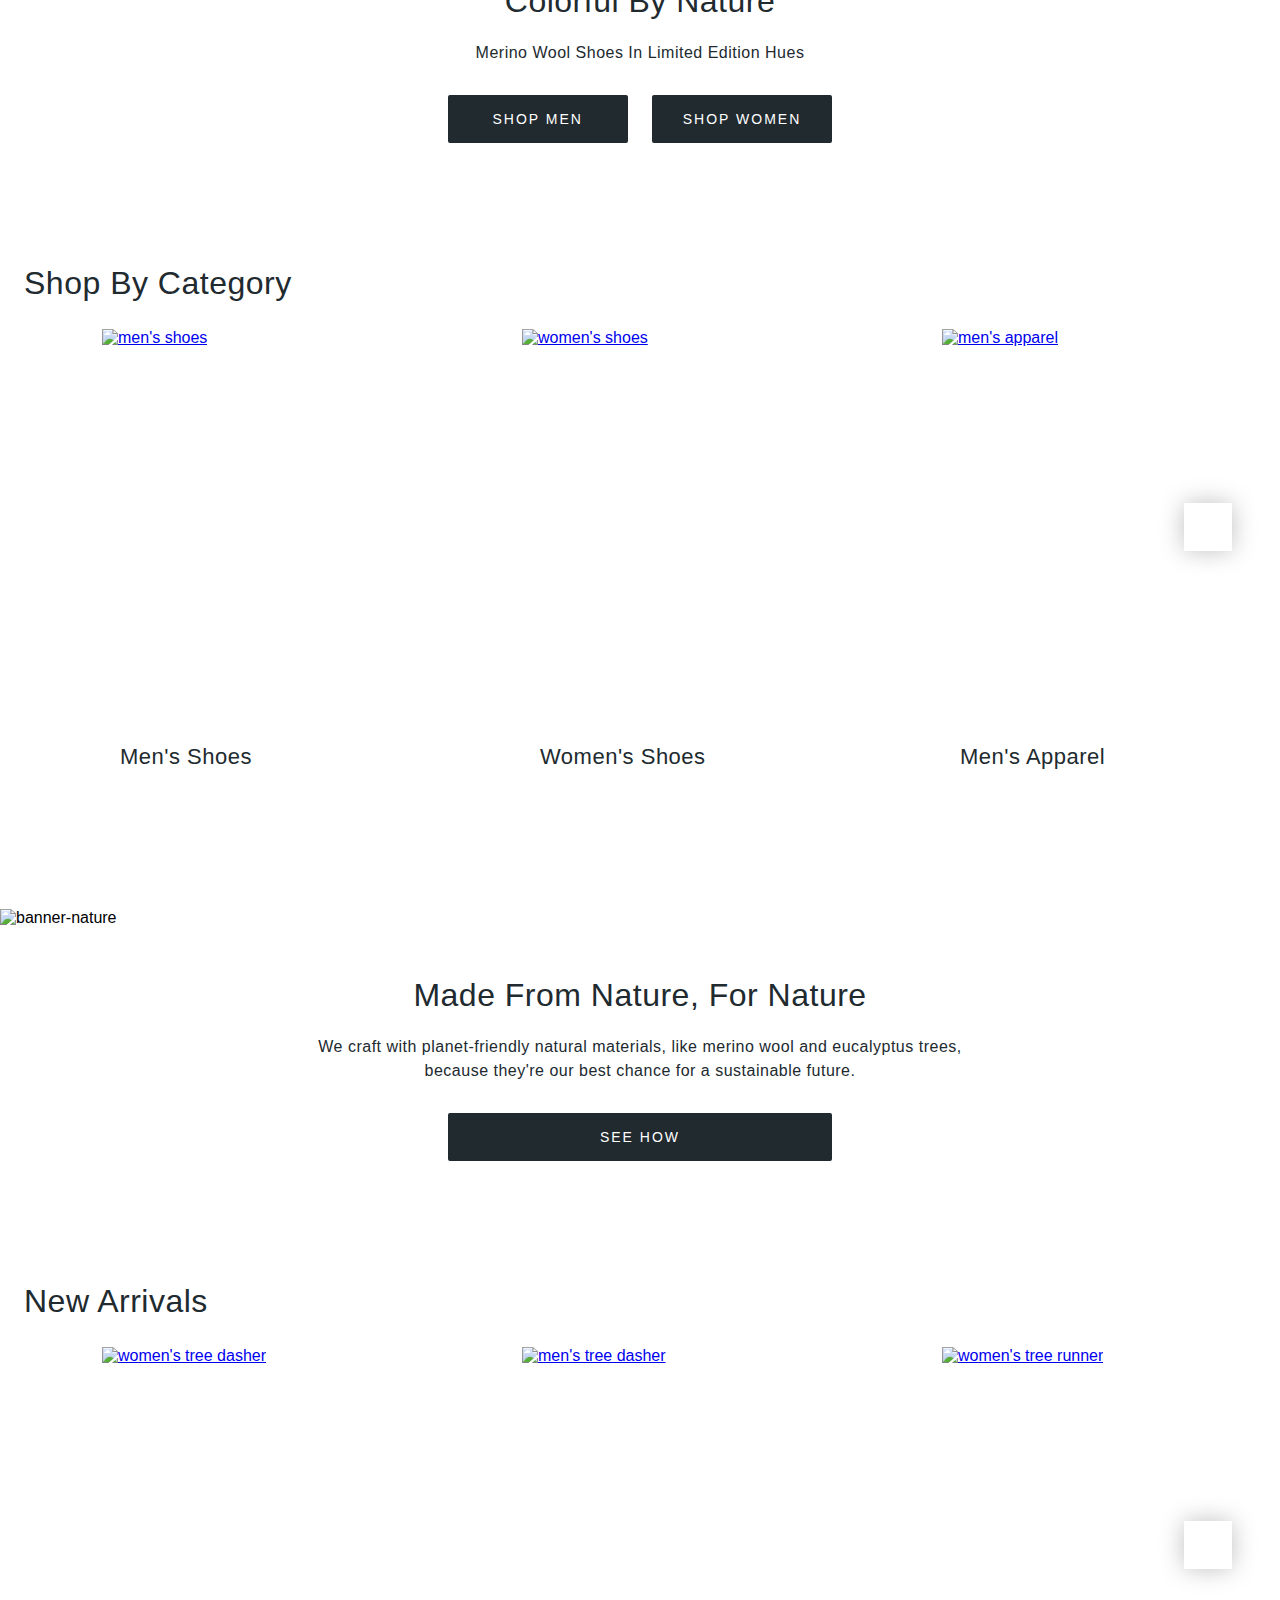
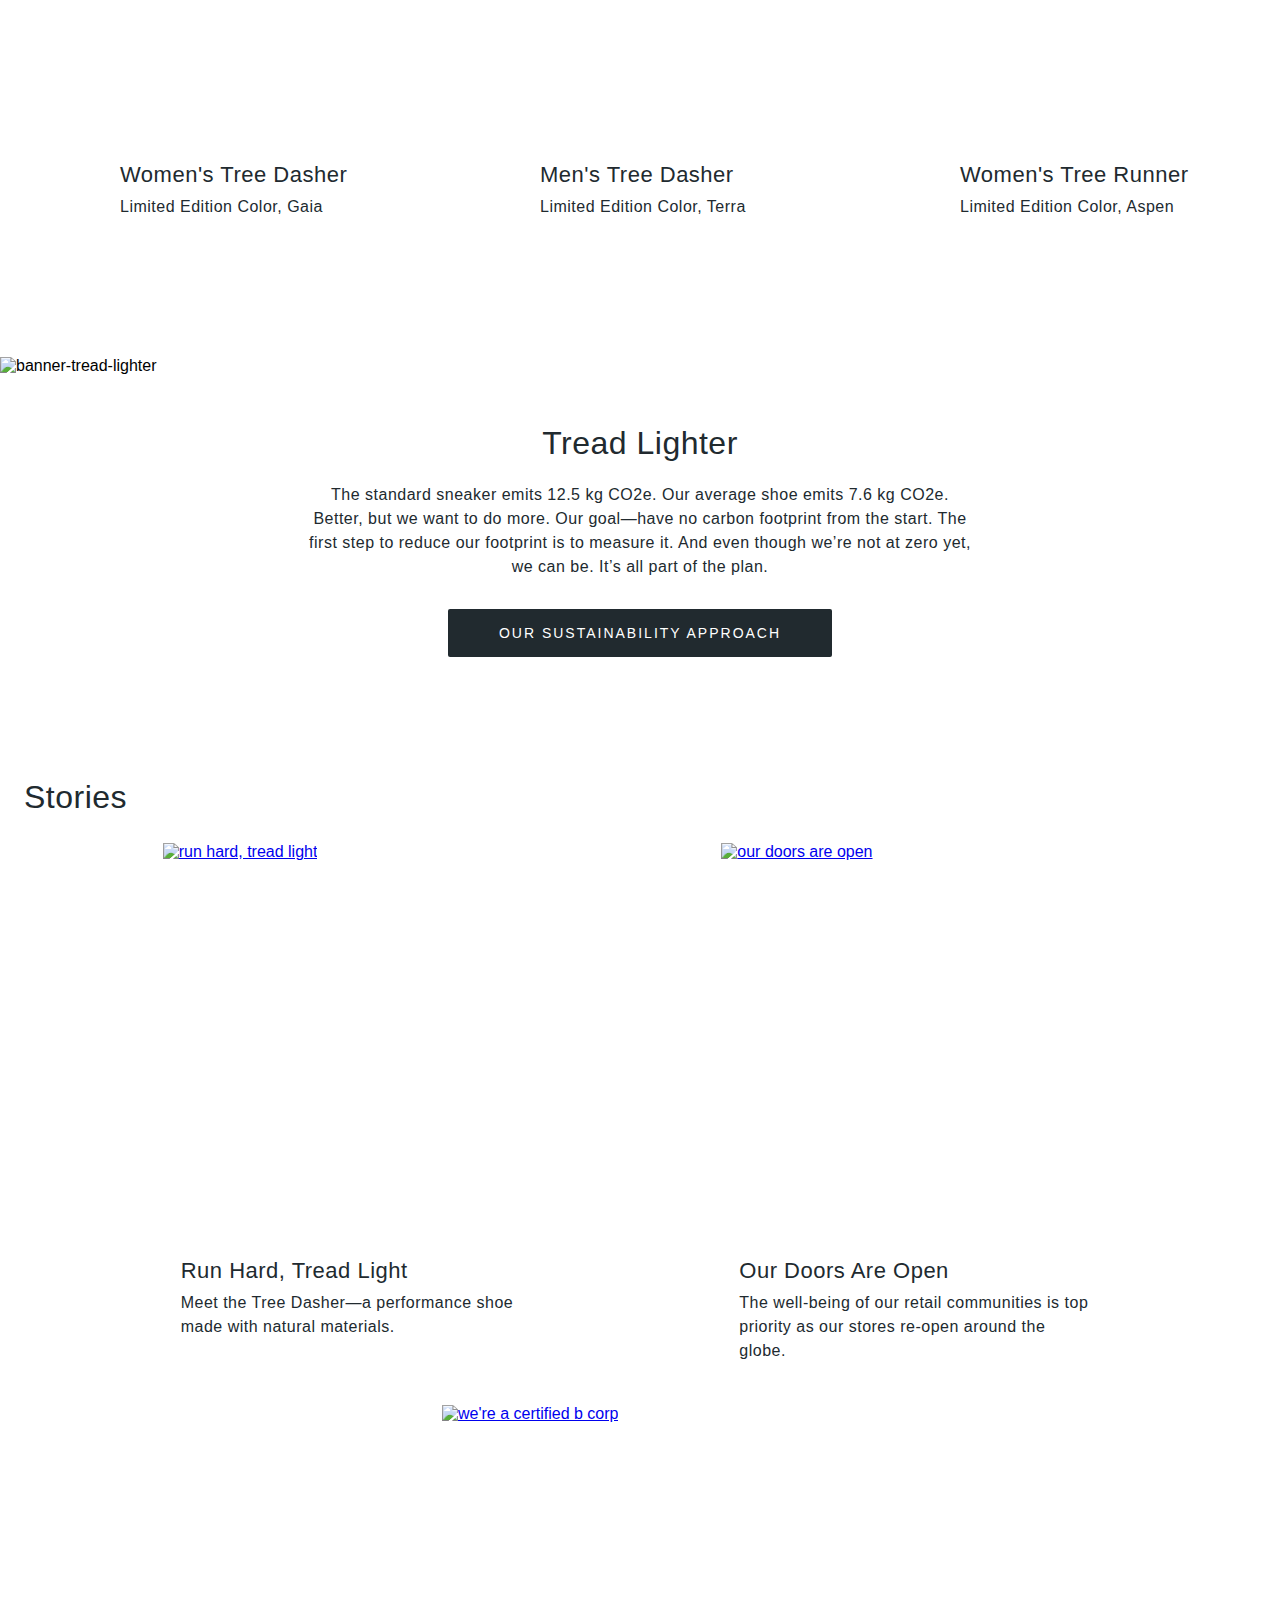
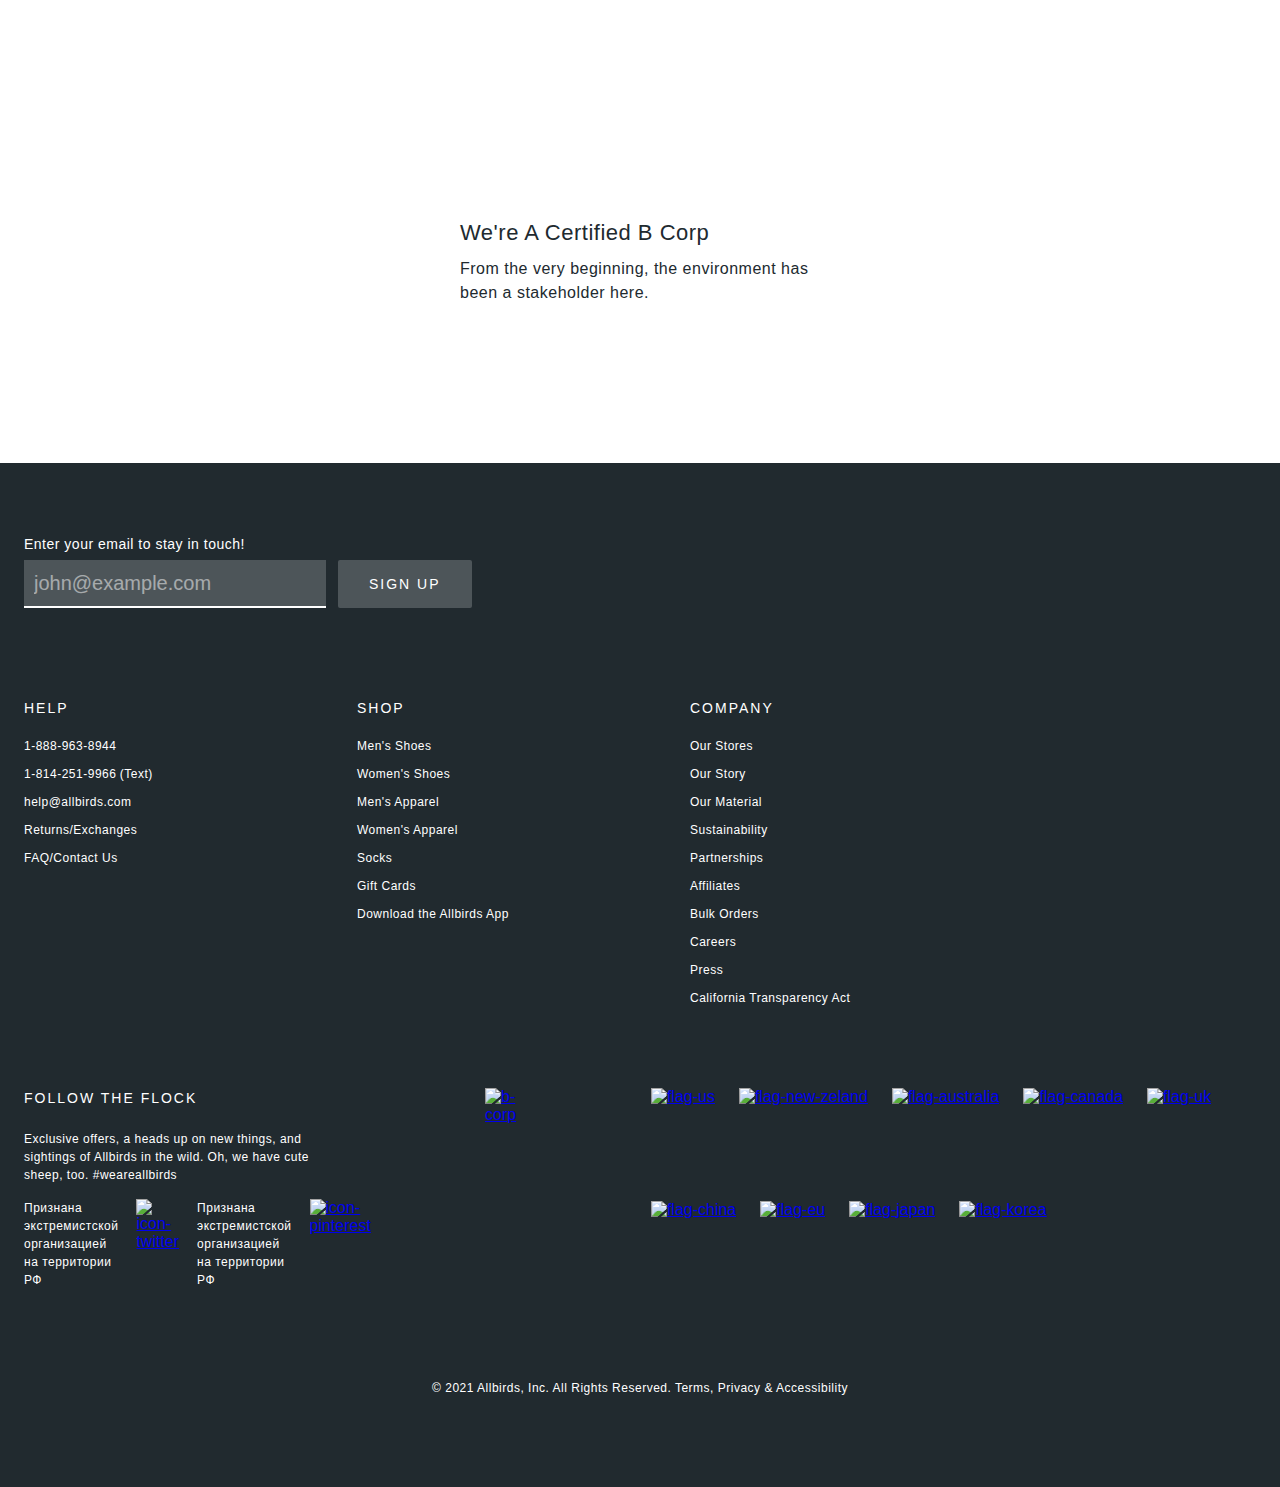
==== commit 92a99549: "footer - done" ====
--- a/index.html
+++ b/index.html
@@ -455,7 +455,7 @@
 					</div>
 				</div>
 
-				<div class="footer__misc-wrapper">
+				<div class="footer__misc-wrapper pb-90">
 					<div class="footer__follow-the-flock">
 						<h2 class="text-h2-footer pb-21">FOLLOW THE FLOCK</h2>
 
@@ -478,10 +478,38 @@
 					<a href="#">
 						<img src="./img/b-corp.svg" alt="b-corp"></a>
 
-					<div>
-						
-					</div>
-				</div>
+					<div class="footer__flags">
+						<a href="#">
+							<img src="./img/flags/flag-us.svg" alt="flag-us"></a>
+
+						<a href="#">
+							<img src="./img/flags/flag-new-zeland.svg" alt="flag-new-zeland"></a>
+
+						<a href="#">
+							<img src="./img/flags/flag-australia.svg" alt="flag-australia"></a>
+
+						<a href="#">
+							<img src="./img/flags/flag-canada.svg" alt="flag-canada"></a>
+
+						<a href="#">
+							<img src="./img/flags/flag-uk.svg" alt="flag-uk"></a>
+
+						<a href="#">
+							<img src="./img/flags/flag-china.svg" alt="flag-china"></a>
+
+						<a href="#">
+							<img src="./img/flags/flag-eu.svg" alt="flag-eu"></a>
+
+						<a href="#">
+							<img src="./img/flags/flag-japan.png" alt="flag-japan"></a>
+
+						<a href="#">
+							<img src="./img/flags/flag-korea.png" alt="flag-korea"></a>
+					</div>
+				</div>
+
+				<p class="text-p-footer align-center">
+					© 2021 Allbirds, Inc. All Rights Reserved. Terms, Privacy & Accessibility</p>
 			</div>
 		</div>
 	</footer>
--- a/CSS/style.css
+++ b/CSS/style.css
@@ -586,4 +586,10 @@
   gap: 18px;
 }
 
+.footer__flags {
+  display: flex;
+  gap: 24px;
+  flex-wrap: wrap;
+}
+
 /*# sourceMappingURL=style.css.map */
